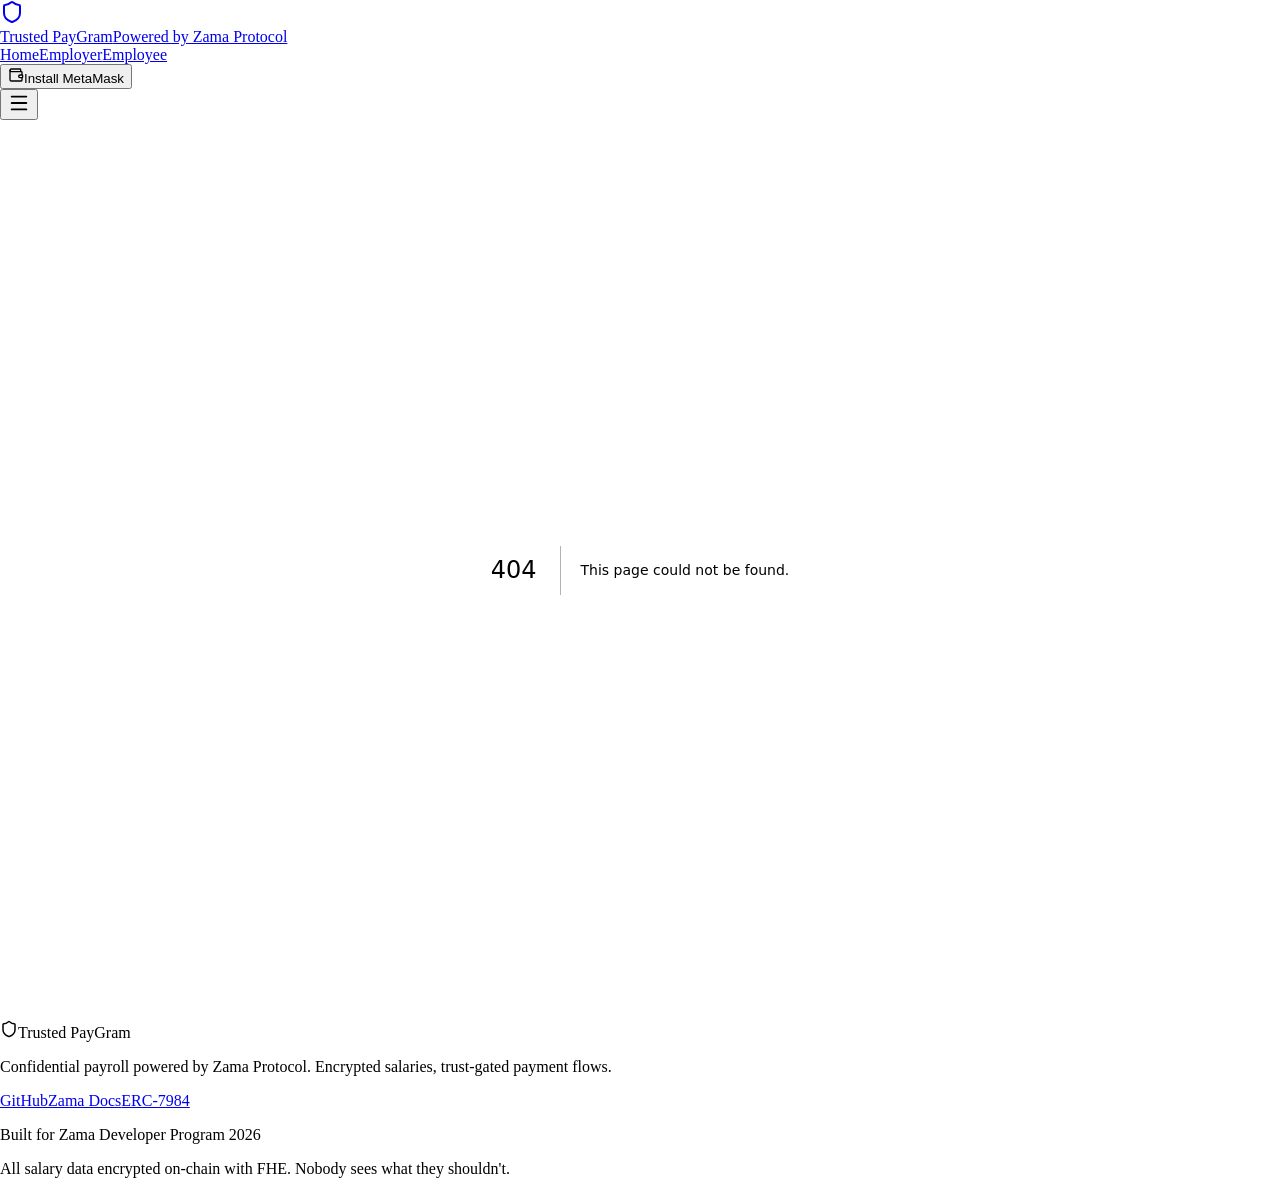
==== frontend/.next/server/app/_not-found.html @ 5e756fe1 "feat: plaintext trust tier display and contract upgrade" ====
<!DOCTYPE html><html lang="en" class="__variable_37ef13 __variable_154f82 __variable_6d24ac"><head><meta charSet="utf-8"/><meta name="viewport" content="width=device-width, initial-scale=1"/><link rel="stylesheet" href="/_next/static/css/9f494b7a1682a3f2.css" data-precedence="next"/><link rel="preload" as="script" fetchPriority="low" href="/_next/static/chunks/webpack-3024bd38b01b03bd.js"/><script src="/_next/static/chunks/fd9d1056-b9b281d6c2728617.js" async=""></script><script src="/_next/static/chunks/117-48a2f1a945f634b1.js" async=""></script><script src="/_next/static/chunks/main-app-bf0496cb8c775556.js" async=""></script><script src="/_next/static/chunks/598-3f960936d96f4559.js" async=""></script><script src="/_next/static/chunks/543-262f74180fcce4cf.js" async=""></script><script src="/_next/static/chunks/684-938313903425e395.js" async=""></script><script src="/_next/static/chunks/app/layout-7a5e8a3c4c52c84d.js" async=""></script><meta name="robots" content="noindex"/><title>404: This page could not be found.</title><meta name="theme-color" content="#0a0a0f"/><title>Trusted PayGram — Confidential Trust-Gated Payroll</title><meta name="description" content="Pay your team with encrypted stablecoins. Trust scores gate every payment flow. Built on Zama Protocol with ERC-7984."/><meta property="og:title" content="Trusted PayGram — Confidential Trust-Gated Payroll"/><meta property="og:description" content="Pay your team with encrypted stablecoins. Trust scores gate every payment flow. Built on Zama Protocol with ERC-7984."/><meta property="og:url" content="https://trusted-paygram.vercel.app"/><meta property="og:site_name" content="Trusted PayGram"/><meta property="og:image" content="http://localhost:3000/og-image.png"/><meta property="og:image:width" content="1200"/><meta property="og:image:height" content="630"/><meta property="og:image:alt" content="Trusted PayGram — Confidential Trust-Gated Payroll on Zama FHEVM"/><meta property="og:type" content="website"/><meta name="twitter:card" content="summary_large_image"/><meta name="twitter:title" content="Trusted PayGram — Confidential Trust-Gated Payroll"/><meta name="twitter:description" content="Pay your team with encrypted stablecoins. Trust scores gate every payment flow. Built on Zama Protocol with ERC-7984."/><meta name="twitter:image" content="http://localhost:3000/og-image.png"/><link rel="icon" href="/favicon.svg" type="image/svg+xml"/><link rel="icon" href="/favicon.ico" sizes="32x32"/><link rel="apple-touch-icon" href="/apple-touch-icon.png"/><script src="/_next/static/chunks/polyfills-42372ed130431b0a.js" noModule=""></script></head><body class="__className_37ef13"><div class="flex flex-col min-h-screen"><nav class="glass-nav sticky top-0 z-50"><div class="max-w-7xl mx-auto px-4 sm:px-6 lg:px-8"><div class="flex items-center justify-between h-16"><a class="flex items-center gap-2.5 shrink-0 group" href="/"><div class="relative"><svg xmlns="http://www.w3.org/2000/svg" width="24" height="24" viewBox="0 0 24 24" fill="none" stroke="currentColor" stroke-width="2" stroke-linecap="round" stroke-linejoin="round" class="lucide lucide-shield text-primary transition-colors group-hover:text-primary-hover" aria-hidden="true"><path d="M20 13c0 5-3.5 7.5-7.66 8.95a1 1 0 0 1-.67-.01C7.5 20.5 4 18 4 13V6a1 1 0 0 1 1-1c2 0 4.5-1.2 6.24-2.72a1.17 1.17 0 0 1 1.52 0C14.51 3.81 17 5 19 5a1 1 0 0 1 1 1z"></path></svg><div class="absolute inset-0 bg-primary/20 blur-lg rounded-full opacity-0 group-hover:opacity-100 transition-opacity"></div></div><div class="flex flex-col"><span class="text-base font-heading font-bold text-text leading-tight">Trusted PayGram</span><span class="text-[9px] text-text-muted leading-tight tracking-wider uppercase">Powered by Zama Protocol</span></div></a><div class="hidden md:flex items-center gap-1"><a class="relative px-4 py-2 text-sm font-medium rounded-lg transition-all duration-200 text-text-muted hover:text-text-secondary" href="/">Home</a><a class="relative px-4 py-2 text-sm font-medium rounded-lg transition-all duration-200 text-text-muted hover:text-text-secondary" href="/employer">Employer</a><a class="relative px-4 py-2 text-sm font-medium rounded-lg transition-all duration-200 text-text-muted hover:text-text-secondary" href="/employee">Employee</a></div><div class="flex items-center gap-3"><div class="hidden md:block"><button type="button" class="inline-flex items-center gap-2 px-4 py-2 rounded-xl text-sm font-semibold bg-primary text-black hover:bg-primary-hover active:scale-[0.98] transition-all duration-200 shadow-lg shadow-primary/20"><svg xmlns="http://www.w3.org/2000/svg" width="16" height="16" viewBox="0 0 24 24" fill="none" stroke="currentColor" stroke-width="2" stroke-linecap="round" stroke-linejoin="round" class="lucide lucide-wallet" aria-hidden="true"><path d="M19 7V4a1 1 0 0 0-1-1H5a2 2 0 0 0 0 4h15a1 1 0 0 1 1 1v4h-3a2 2 0 0 0 0 4h3a1 1 0 0 0 1-1v-2a1 1 0 0 0-1-1"></path><path d="M3 5v14a2 2 0 0 0 2 2h15a1 1 0 0 0 1-1v-4"></path></svg>Install MetaMask</button></div><button type="button" class="md:hidden p-2 rounded-lg text-text-muted hover:text-text hover:bg-white/5 transition-colors" aria-label="Toggle menu"><svg xmlns="http://www.w3.org/2000/svg" width="22" height="22" viewBox="0 0 24 24" fill="none" stroke="currentColor" stroke-width="2" stroke-linecap="round" stroke-linejoin="round" class="lucide lucide-menu" aria-hidden="true"><path d="M4 5h16"></path><path d="M4 12h16"></path><path d="M4 19h16"></path></svg></button></div></div></div></nav><main class="flex-1"><div style="font-family:system-ui,&quot;Segoe UI&quot;,Roboto,Helvetica,Arial,sans-serif,&quot;Apple Color Emoji&quot;,&quot;Segoe UI Emoji&quot;;height:100vh;text-align:center;display:flex;flex-direction:column;align-items:center;justify-content:center"><div><style>body{color:#000;background:#fff;margin:0}.next-error-h1{border-right:1px solid rgba(0,0,0,.3)}@media (prefers-color-scheme:dark){body{color:#fff;background:#000}.next-error-h1{border-right:1px solid rgba(255,255,255,.3)}}</style><h1 class="next-error-h1" style="display:inline-block;margin:0 20px 0 0;padding:0 23px 0 0;font-size:24px;font-weight:500;vertical-align:top;line-height:49px">404</h1><div style="display:inline-block"><h2 style="font-size:14px;font-weight:400;line-height:49px;margin:0">This page could not be found.</h2></div></div></div></main><footer class="relative dot-pattern"><div class="h-px bg-gradient-to-r from-transparent via-primary/30 to-transparent"></div><div class="max-w-7xl mx-auto px-4 sm:px-6 lg:px-8 py-10"><div class="grid grid-cols-1 md:grid-cols-3 gap-8 items-start"><div class="space-y-2"><div class="flex items-center gap-2"><svg xmlns="http://www.w3.org/2000/svg" width="18" height="18" viewBox="0 0 24 24" fill="none" stroke="currentColor" stroke-width="2" stroke-linecap="round" stroke-linejoin="round" class="lucide lucide-shield text-primary" aria-hidden="true"><path d="M20 13c0 5-3.5 7.5-7.66 8.95a1 1 0 0 1-.67-.01C7.5 20.5 4 18 4 13V6a1 1 0 0 1 1-1c2 0 4.5-1.2 6.24-2.72a1.17 1.17 0 0 1 1.52 0C14.51 3.81 17 5 19 5a1 1 0 0 1 1 1z"></path></svg><span class="font-heading font-bold text-text">Trusted PayGram</span></div><p class="text-xs text-text-muted leading-relaxed max-w-xs">Confidential payroll powered by Zama Protocol. Encrypted salaries, trust-gated payment flows.</p></div><div class="flex items-center justify-start md:justify-center gap-6"><a href="https://github.com" target="_blank" rel="noopener noreferrer" class="text-sm text-text-muted hover:text-text transition-colors">GitHub</a><a href="https://docs.zama.ai/fhevm" target="_blank" rel="noopener noreferrer" class="text-sm text-text-muted hover:text-text transition-colors">Zama Docs</a><a href="https://eips.ethereum.org/EIPS/eip-7984" target="_blank" rel="noopener noreferrer" class="text-sm text-text-muted hover:text-text transition-colors">ERC-7984</a></div><div class="text-left md:text-right"><p class="text-xs text-text-muted">Built for Zama Developer Program 2026</p></div></div><div class="mt-8 pt-6 border-t border-white/[0.04]"><p class="text-center text-[11px] text-text-muted">All salary data encrypted on-chain with FHE. Nobody sees what they shouldn&#x27;t.</p></div></div></footer></div><script src="/_next/static/chunks/webpack-3024bd38b01b03bd.js" async=""></script><script>(self.__next_f=self.__next_f||[]).push([0]);self.__next_f.push([2,null])</script><script>self.__next_f.push([1,"1:HL[\"/_next/static/css/9f494b7a1682a3f2.css\",\"style\"]\n"])</script><script>self.__next_f.push([1,"2:I[2846,[],\"\"]\n4:I[4707,[],\"\"]\n5:I[6423,[],\"\"]\n6:I[3478,[\"598\",\"static/chunks/598-3f960936d96f4559.js\",\"543\",\"static/chunks/543-262f74180fcce4cf.js\",\"684\",\"static/chunks/684-938313903425e395.js\",\"185\",\"static/chunks/app/layout-7a5e8a3c4c52c84d.js\"],\"Web3Provider\"]\n7:I[4308,[\"598\",\"static/chunks/598-3f960936d96f4559.js\",\"543\",\"static/chunks/543-262f74180fcce4cf.js\",\"684\",\"static/chunks/684-938313903425e395.js\",\"185\",\"static/chunks/app/layout-7a5e8a3c4c52c84d.js\"],\"default\"]\nd:I[1060,[],\"\"]\n8:{\"fontFamily\":\"system-ui,\\\"Segoe UI\\\",Roboto,Helvetica,Arial,sans-serif,\\\"Apple Color Emoji\\\",\\\"Segoe UI Emoji\\\"\",\"height\":\"100vh\",\"textAlign\":\"center\",\"display\":\"flex\",\"flexDirection\":\"column\",\"alignItems\":\"center\",\"justifyContent\":\"center\"}\n9:{\"display\":\"inline-block\",\"margin\":\"0 20px 0 0\",\"padding\":\"0 23px 0 0\",\"fontSize\":24,\"fontWeight\":500,\"verticalAlign\":\"top\",\"lineHeight\":\"49px\"}\na:{\"display\":\"inline-block\"}\nb:{\"fontSize\":14,\"fontWeight\":400,\"lineHeight\":\"49px\",\"margin\":0}\ne:[]\n"])</script><script>self.__next_f.push([1,"0:[\"$\",\"$L2\",null,{\"buildId\":\"_Fw-3cd2JGjOew0PUAkHX\",\"assetPrefix\":\"\",\"urlParts\":[\"\",\"_not-found\"],\"initialTree\":[\"\",{\"children\":[\"/_not-found\",{\"children\":[\"__PAGE__\",{}]}]},\"$undefined\",\"$undefined\",true],\"initialSeedData\":[\"\",{\"children\":[\"/_not-found\",{\"children\":[\"__PAGE__\",{},[[\"$L3\",[[\"$\",\"title\",null,{\"children\":\"404: This page could not be found.\"}],[\"$\",\"div\",null,{\"style\":{\"fontFamily\":\"system-ui,\\\"Segoe UI\\\",Roboto,Helvetica,Arial,sans-serif,\\\"Apple Color Emoji\\\",\\\"Segoe UI Emoji\\\"\",\"height\":\"100vh\",\"textAlign\":\"center\",\"display\":\"flex\",\"flexDirection\":\"column\",\"alignItems\":\"center\",\"justifyContent\":\"center\"},\"children\":[\"$\",\"div\",null,{\"children\":[[\"$\",\"style\",null,{\"dangerouslySetInnerHTML\":{\"__html\":\"body{color:#000;background:#fff;margin:0}.next-error-h1{border-right:1px solid rgba(0,0,0,.3)}@media (prefers-color-scheme:dark){body{color:#fff;background:#000}.next-error-h1{border-right:1px solid rgba(255,255,255,.3)}}\"}}],[\"$\",\"h1\",null,{\"className\":\"next-error-h1\",\"style\":{\"display\":\"inline-block\",\"margin\":\"0 20px 0 0\",\"padding\":\"0 23px 0 0\",\"fontSize\":24,\"fontWeight\":500,\"verticalAlign\":\"top\",\"lineHeight\":\"49px\"},\"children\":\"404\"}],[\"$\",\"div\",null,{\"style\":{\"display\":\"inline-block\"},\"children\":[\"$\",\"h2\",null,{\"style\":{\"fontSize\":14,\"fontWeight\":400,\"lineHeight\":\"49px\",\"margin\":0},\"children\":\"This page could not be found.\"}]}]]}]}]],null],null],null]},[null,[\"$\",\"$L4\",null,{\"parallelRouterKey\":\"children\",\"segmentPath\":[\"children\",\"/_not-found\",\"children\"],\"error\":\"$undefined\",\"errorStyles\":\"$undefined\",\"errorScripts\":\"$undefined\",\"template\":[\"$\",\"$L5\",null,{}],\"templateStyles\":\"$undefined\",\"templateScripts\":\"$undefined\",\"notFound\":\"$undefined\",\"notFoundStyles\":\"$undefined\"}]],null]},[[[[\"$\",\"link\",\"0\",{\"rel\":\"stylesheet\",\"href\":\"/_next/static/css/9f494b7a1682a3f2.css\",\"precedence\":\"next\",\"crossOrigin\":\"$undefined\"}]],[\"$\",\"html\",null,{\"lang\":\"en\",\"className\":\"__variable_37ef13 __variable_154f82 __variable_6d24ac\",\"children\":[\"$\",\"body\",null,{\"className\":\"__className_37ef13\",\"children\":[\"$\",\"$L6\",null,{\"children\":[\"$\",\"div\",null,{\"className\":\"flex flex-col min-h-screen\",\"children\":[[\"$\",\"$L7\",null,{}],[\"$\",\"main\",null,{\"className\":\"flex-1\",\"children\":[\"$\",\"$L4\",null,{\"parallelRouterKey\":\"children\",\"segmentPath\":[\"children\"],\"error\":\"$undefined\",\"errorStyles\":\"$undefined\",\"errorScripts\":\"$undefined\",\"template\":[\"$\",\"$L5\",null,{}],\"templateStyles\":\"$undefined\",\"templateScripts\":\"$undefined\",\"notFound\":[[\"$\",\"title\",null,{\"children\":\"404: This page could not be found.\"}],[\"$\",\"div\",null,{\"style\":\"$8\",\"children\":[\"$\",\"div\",null,{\"children\":[[\"$\",\"style\",null,{\"dangerouslySetInnerHTML\":{\"__html\":\"body{color:#000;background:#fff;margin:0}.next-error-h1{border-right:1px solid rgba(0,0,0,.3)}@media (prefers-color-scheme:dark){body{color:#fff;background:#000}.next-error-h1{border-right:1px solid rgba(255,255,255,.3)}}\"}}],[\"$\",\"h1\",null,{\"className\":\"next-error-h1\",\"style\":\"$9\",\"children\":\"404\"}],[\"$\",\"div\",null,{\"style\":\"$a\",\"children\":[\"$\",\"h2\",null,{\"style\":\"$b\",\"children\":\"This page could not be found.\"}]}]]}]}]],\"notFoundStyles\":[]}]}],[\"$\",\"footer\",null,{\"className\":\"relative dot-pattern\",\"children\":[[\"$\",\"div\",null,{\"className\":\"h-px bg-gradient-to-r from-transparent via-primary/30 to-transparent\"}],[\"$\",\"div\",null,{\"className\":\"max-w-7xl mx-auto px-4 sm:px-6 lg:px-8 py-10\",\"children\":[[\"$\",\"div\",null,{\"className\":\"grid grid-cols-1 md:grid-cols-3 gap-8 items-start\",\"children\":[[\"$\",\"div\",null,{\"className\":\"space-y-2\",\"children\":[[\"$\",\"div\",null,{\"className\":\"flex items-center gap-2\",\"children\":[[\"$\",\"svg\",null,{\"xmlns\":\"http://www.w3.org/2000/svg\",\"width\":18,\"height\":18,\"viewBox\":\"0 0 24 24\",\"fill\":\"none\",\"stroke\":\"currentColor\",\"strokeWidth\":2,\"strokeLinecap\":\"round\",\"strokeLinejoin\":\"round\",\"className\":\"lucide lucide-shield text-primary\",\"aria-hidden\":\"true\",\"children\":[[\"$\",\"path\",\"oel41y\",{\"d\":\"M20 13c0 5-3.5 7.5-7.66 8.95a1 1 0 0 1-.67-.01C7.5 20.5 4 18 4 13V6a1 1 0 0 1 1-1c2 0 4.5-1.2 6.24-2.72a1.17 1.17 0 0 1 1.52 0C14.51 3.81 17 5 19 5a1 1 0 0 1 1 1z\"}],\"$undefined\"]}],[\"$\",\"span\",null,{\"className\":\"font-heading font-bold text-text\",\"children\":\"Trusted PayGram\"}]]}],[\"$\",\"p\",null,{\"className\":\"text-xs text-text-muted leading-relaxed max-w-xs\",\"children\":\"Confidential payroll powered by Zama Protocol. Encrypted salaries, trust-gated payment flows.\"}]]}],[\"$\",\"div\",null,{\"className\":\"flex items-center justify-start md:justify-center gap-6\",\"children\":[[\"$\",\"a\",null,{\"href\":\"https://github.com\",\"target\":\"_blank\",\"rel\":\"noopener noreferrer\",\"className\":\"text-sm text-text-muted hover:text-text transition-colors\",\"children\":\"GitHub\"}],[\"$\",\"a\",null,{\"href\":\"https://docs.zama.ai/fhevm\",\"target\":\"_blank\",\"rel\":\"noopener noreferrer\",\"className\":\"text-sm text-text-muted hover:text-text transition-colors\",\"children\":\"Zama Docs\"}],[\"$\",\"a\",null,{\"href\":\"https://eips.ethereum.org/EIPS/eip-7984\",\"target\":\"_blank\",\"rel\":\"noopener noreferrer\",\"className\":\"text-sm text-text-muted hover:text-text transition-colors\",\"children\":\"ERC-7984\"}]]}],[\"$\",\"div\",null,{\"className\":\"text-left md:text-right\",\"children\":[\"$\",\"p\",null,{\"className\":\"text-xs text-text-muted\",\"children\":\"Built for Zama Developer Program 2026\"}]}]]}],[\"$\",\"div\",null,{\"className\":\"mt-8 pt-6 border-t border-white/[0.04]\",\"children\":[\"$\",\"p\",null,{\"className\":\"text-center text-[11px] text-text-muted\",\"children\":\"All salary data encrypted on-chain with FHE. Nobody sees what they shouldn't.\"}]}]]}]]}]]}]}]}]}]],null],null],\"couldBeIntercepted\":false,\"initialHead\":[[\"$\",\"meta\",null,{\"name\":\"robots\",\"content\":\"noindex\"}],\"$Lc\"],\"globalErrorComponent\":\"$d\",\"missingSlots\":\"$We\"}]\n"])</script><script>self.__next_f.push([1,"c:[[\"$\",\"meta\",\"0\",{\"name\":\"viewport\",\"content\":\"width=device-width, initial-scale=1\"}],[\"$\",\"meta\",\"1\",{\"name\":\"theme-color\",\"content\":\"#0a0a0f\"}],[\"$\",\"meta\",\"2\",{\"charSet\":\"utf-8\"}],[\"$\",\"title\",\"3\",{\"children\":\"Trusted PayGram — Confidential Trust-Gated Payroll\"}],[\"$\",\"meta\",\"4\",{\"name\":\"description\",\"content\":\"Pay your team with encrypted stablecoins. Trust scores gate every payment flow. Built on Zama Protocol with ERC-7984.\"}],[\"$\",\"meta\",\"5\",{\"property\":\"og:title\",\"content\":\"Trusted PayGram — Confidential Trust-Gated Payroll\"}],[\"$\",\"meta\",\"6\",{\"property\":\"og:description\",\"content\":\"Pay your team with encrypted stablecoins. Trust scores gate every payment flow. Built on Zama Protocol with ERC-7984.\"}],[\"$\",\"meta\",\"7\",{\"property\":\"og:url\",\"content\":\"https://trusted-paygram.vercel.app\"}],[\"$\",\"meta\",\"8\",{\"property\":\"og:site_name\",\"content\":\"Trusted PayGram\"}],[\"$\",\"meta\",\"9\",{\"property\":\"og:image\",\"content\":\"http://localhost:3000/og-image.png\"}],[\"$\",\"meta\",\"10\",{\"property\":\"og:image:width\",\"content\":\"1200\"}],[\"$\",\"meta\",\"11\",{\"property\":\"og:image:height\",\"content\":\"630\"}],[\"$\",\"meta\",\"12\",{\"property\":\"og:image:alt\",\"content\":\"Trusted PayGram — Confidential Trust-Gated Payroll on Zama FHEVM\"}],[\"$\",\"meta\",\"13\",{\"property\":\"og:type\",\"content\":\"website\"}],[\"$\",\"meta\",\"14\",{\"name\":\"twitter:card\",\"content\":\"summary_large_image\"}],[\"$\",\"meta\",\"15\",{\"name\":\"twitter:title\",\"content\":\"Trusted PayGram — Confidential Trust-Gated Payroll\"}],[\"$\",\"meta\",\"16\",{\"name\":\"twitter:description\",\"content\":\"Pay your team with encrypted stablecoins. Trust scores gate every payment flow. Built on Zama Protocol with ERC-7984.\"}],[\"$\",\"meta\",\"17\",{\"name\":\"twitter:image\",\"content\":\"http://localhost:3000/og-image.png\"}],[\"$\",\"link\",\"18\",{\"rel\":\"icon\",\"href\":\"/favicon.svg\",\"type\":\"image/svg+xml\"}],[\"$\",\"link\",\"19\",{\"rel\":\"icon\",\"href\":\"/favicon.ico\",\"sizes\":\"32x32\"}],[\"$\",\"link\",\"20\",{\"rel\":\"apple-touch-icon\",\"href\":\"/apple-touch-icon.png\"}]]\n3:null\n"])</script></body></html>
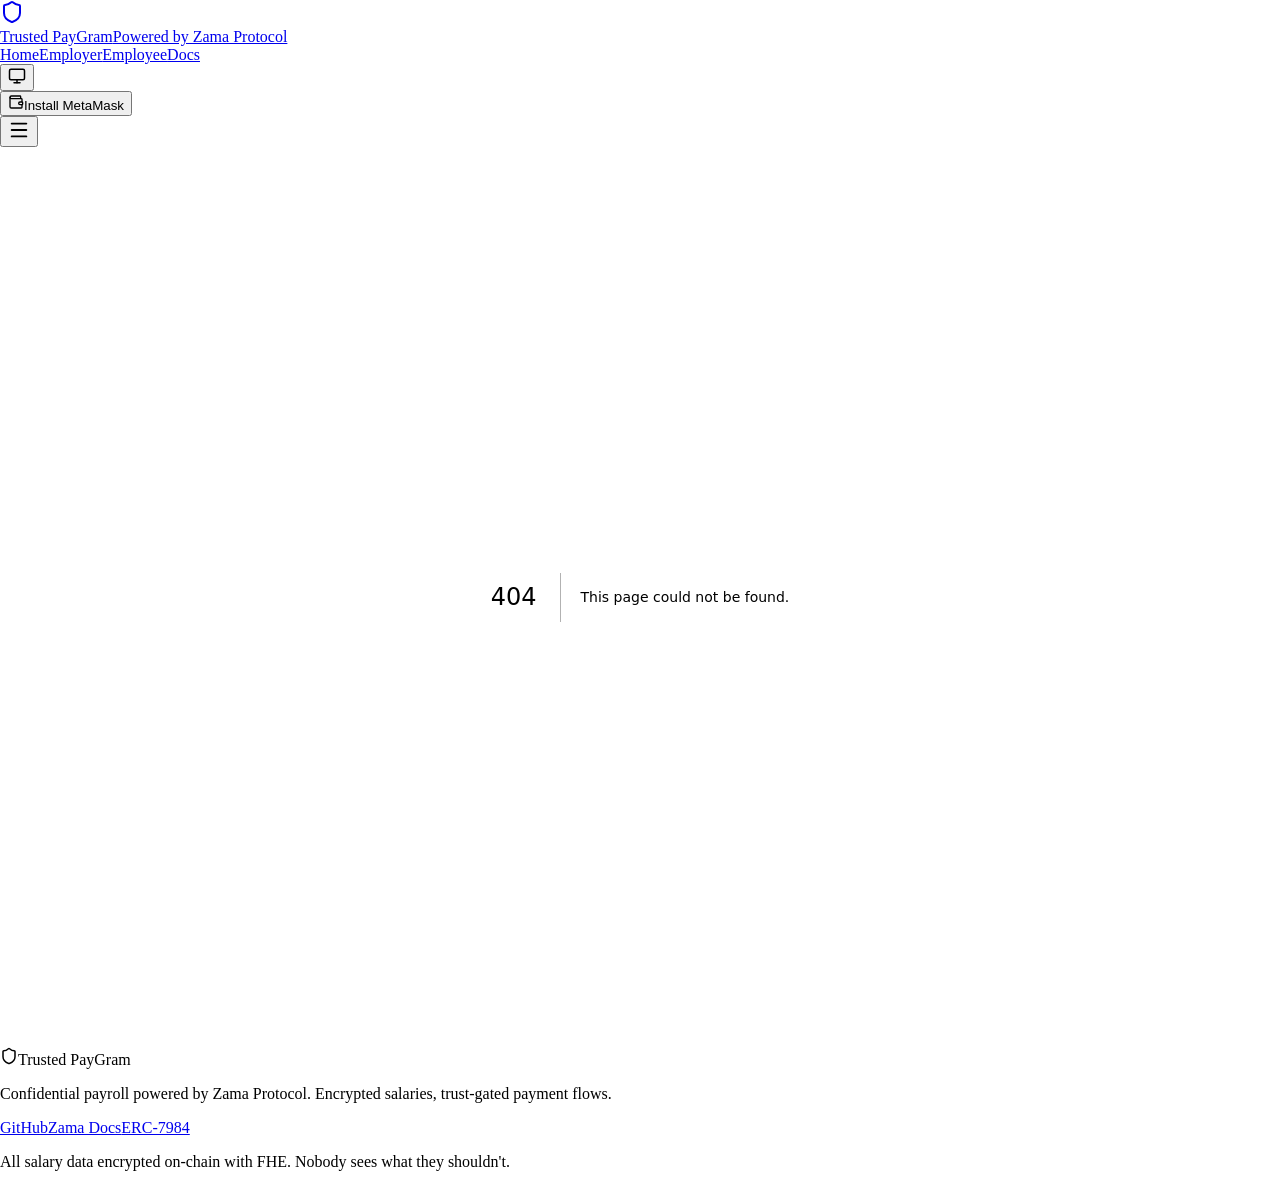
==== commit 94d2d1e5: "multi-employer support" ====
--- a/frontend/.next/server/app/_not-found.html
+++ b/frontend/.next/server/app/_not-found.html
@@ -1 +1 @@
-<!DOCTYPE html><html lang="en" class="__variable_37ef13 __variable_154f82 __variable_6d24ac"><head><meta charSet="utf-8"/><meta name="viewport" content="width=device-width, initial-scale=1"/><link rel="stylesheet" href="/_next/static/css/9f494b7a1682a3f2.css" data-precedence="next"/><link rel="preload" as="script" fetchPriority="low" href="/_next/static/chunks/webpack-3024bd38b01b03bd.js"/><script src="/_next/static/chunks/fd9d1056-b9b281d6c2728617.js" async=""></script><script src="/_next/static/chunks/117-48a2f1a945f634b1.js" async=""></script><script src="/_next/static/chunks/main-app-bf0496cb8c775556.js" async=""></script><script src="/_next/static/chunks/598-3f960936d96f4559.js" async=""></script><script src="/_next/static/chunks/543-262f74180fcce4cf.js" async=""></script><script src="/_next/static/chunks/684-938313903425e395.js" async=""></script><script src="/_next/static/chunks/app/layout-7a5e8a3c4c52c84d.js" async=""></script><meta name="robots" content="noindex"/><title>404: This page could not be found.</title><meta name="theme-color" content="#0a0a0f"/><title>Trusted PayGram — Confidential Trust-Gated Payroll</title><meta name="description" content="Pay your team with encrypted stablecoins. Trust scores gate every payment flow. Built on Zama Protocol with ERC-7984."/><meta property="og:title" content="Trusted PayGram — Confidential Trust-Gated Payroll"/><meta property="og:description" content="Pay your team with encrypted stablecoins. Trust scores gate every payment flow. Built on Zama Protocol with ERC-7984."/><meta property="og:url" content="https://trusted-paygram.vercel.app"/><meta property="og:site_name" content="Trusted PayGram"/><meta property="og:image" content="http://localhost:3000/og-image.png"/><meta property="og:image:width" content="1200"/><meta property="og:image:height" content="630"/><meta property="og:image:alt" content="Trusted PayGram — Confidential Trust-Gated Payroll on Zama FHEVM"/><meta property="og:type" content="website"/><meta name="twitter:card" content="summary_large_image"/><meta name="twitter:title" content="Trusted PayGram — Confidential Trust-Gated Payroll"/><meta name="twitter:description" content="Pay your team with encrypted stablecoins. Trust scores gate every payment flow. Built on Zama Protocol with ERC-7984."/><meta name="twitter:image" content="http://localhost:3000/og-image.png"/><link rel="icon" href="/favicon.svg" type="image/svg+xml"/><link rel="icon" href="/favicon.ico" sizes="32x32"/><link rel="apple-touch-icon" href="/apple-touch-icon.png"/><script src="/_next/static/chunks/polyfills-42372ed130431b0a.js" noModule=""></script></head><body class="__className_37ef13"><div class="flex flex-col min-h-screen"><nav class="glass-nav sticky top-0 z-50"><div class="max-w-7xl mx-auto px-4 sm:px-6 lg:px-8"><div class="flex items-center justify-between h-16"><a class="flex items-center gap-2.5 shrink-0 group" href="/"><div class="relative"><svg xmlns="http://www.w3.org/2000/svg" width="24" height="24" viewBox="0 0 24 24" fill="none" stroke="currentColor" stroke-width="2" stroke-linecap="round" stroke-linejoin="round" class="lucide lucide-shield text-primary transition-colors group-hover:text-primary-hover" aria-hidden="true"><path d="M20 13c0 5-3.5 7.5-7.66 8.95a1 1 0 0 1-.67-.01C7.5 20.5 4 18 4 13V6a1 1 0 0 1 1-1c2 0 4.5-1.2 6.24-2.72a1.17 1.17 0 0 1 1.52 0C14.51 3.81 17 5 19 5a1 1 0 0 1 1 1z"></path></svg><div class="absolute inset-0 bg-primary/20 blur-lg rounded-full opacity-0 group-hover:opacity-100 transition-opacity"></div></div><div class="flex flex-col"><span class="text-base font-heading font-bold text-text leading-tight">Trusted PayGram</span><span class="text-[9px] text-text-muted leading-tight tracking-wider uppercase">Powered by Zama Protocol</span></div></a><div class="hidden md:flex items-center gap-1"><a class="relative px-4 py-2 text-sm font-medium rounded-lg transition-all duration-200 text-text-muted hover:text-text-secondary" href="/">Home</a><a class="relative px-4 py-2 text-sm font-medium rounded-lg transition-all duration-200 text-text-muted hover:text-text-secondary" href="/employer">Employer</a><a class="relative px-4 py-2 text-sm font-medium rounded-lg transition-all duration-200 text-text-muted hover:text-text-secondary" href="/employee">Employee</a></div><div class="flex items-center gap-3"><div class="hidden md:block"><button type="button" class="inline-flex items-center gap-2 px-4 py-2 rounded-xl text-sm font-semibold bg-primary text-black hover:bg-primary-hover active:scale-[0.98] transition-all duration-200 shadow-lg shadow-primary/20"><svg xmlns="http://www.w3.org/2000/svg" width="16" height="16" viewBox="0 0 24 24" fill="none" stroke="currentColor" stroke-width="2" stroke-linecap="round" stroke-linejoin="round" class="lucide lucide-wallet" aria-hidden="true"><path d="M19 7V4a1 1 0 0 0-1-1H5a2 2 0 0 0 0 4h15a1 1 0 0 1 1 1v4h-3a2 2 0 0 0 0 4h3a1 1 0 0 0 1-1v-2a1 1 0 0 0-1-1"></path><path d="M3 5v14a2 2 0 0 0 2 2h15a1 1 0 0 0 1-1v-4"></path></svg>Install MetaMask</button></div><button type="button" class="md:hidden p-2 rounded-lg text-text-muted hover:text-text hover:bg-white/5 transition-colors" aria-label="Toggle menu"><svg xmlns="http://www.w3.org/2000/svg" width="22" height="22" viewBox="0 0 24 24" fill="none" stroke="currentColor" stroke-width="2" stroke-linecap="round" stroke-linejoin="round" class="lucide lucide-menu" aria-hidden="true"><path d="M4 5h16"></path><path d="M4 12h16"></path><path d="M4 19h16"></path></svg></button></div></div></div></nav><main class="flex-1"><div style="font-family:system-ui,&quot;Segoe UI&quot;,Roboto,Helvetica,Arial,sans-serif,&quot;Apple Color Emoji&quot;,&quot;Segoe UI Emoji&quot;;height:100vh;text-align:center;display:flex;flex-direction:column;align-items:center;justify-content:center"><div><style>body{color:#000;background:#fff;margin:0}.next-error-h1{border-right:1px solid rgba(0,0,0,.3)}@media (prefers-color-scheme:dark){body{color:#fff;background:#000}.next-error-h1{border-right:1px solid rgba(255,255,255,.3)}}</style><h1 class="next-error-h1" style="display:inline-block;margin:0 20px 0 0;padding:0 23px 0 0;font-size:24px;font-weight:500;vertical-align:top;line-height:49px">404</h1><div style="display:inline-block"><h2 style="font-size:14px;font-weight:400;line-height:49px;margin:0">This page could not be found.</h2></div></div></div></main><footer class="relative dot-pattern"><div class="h-px bg-gradient-to-r from-transparent via-primary/30 to-transparent"></div><div class="max-w-7xl mx-auto px-4 sm:px-6 lg:px-8 py-10"><div class="grid grid-cols-1 md:grid-cols-3 gap-8 items-start"><div class="space-y-2"><div class="flex items-center gap-2"><svg xmlns="http://www.w3.org/2000/svg" width="18" height="18" viewBox="0 0 24 24" fill="none" stroke="currentColor" stroke-width="2" stroke-linecap="round" stroke-linejoin="round" class="lucide lucide-shield text-primary" aria-hidden="true"><path d="M20 13c0 5-3.5 7.5-7.66 8.95a1 1 0 0 1-.67-.01C7.5 20.5 4 18 4 13V6a1 1 0 0 1 1-1c2 0 4.5-1.2 6.24-2.72a1.17 1.17 0 0 1 1.52 0C14.51 3.81 17 5 19 5a1 1 0 0 1 1 1z"></path></svg><span class="font-heading font-bold text-text">Trusted PayGram</span></div><p class="text-xs text-text-muted leading-relaxed max-w-xs">Confidential payroll powered by Zama Protocol. Encrypted salaries, trust-gated payment flows.</p></div><div class="flex items-center justify-start md:justify-center gap-6"><a href="https://github.com" target="_blank" rel="noopener noreferrer" class="text-sm text-text-muted hover:text-text transition-colors">GitHub</a><a href="https://docs.zama.ai/fhevm" target="_blank" rel="noopener noreferrer" class="text-sm text-text-muted hover:text-text transition-colors">Zama Docs</a><a href="https://eips.ethereum.org/EIPS/eip-7984" target="_blank" rel="noopener noreferrer" class="text-sm text-text-muted hover:text-text transition-colors">ERC-7984</a></div><div class="text-left md:text-right"><p class="text-xs text-text-muted">Built for Zama Developer Program 2026</p></div></div><div class="mt-8 pt-6 border-t border-white/[0.04]"><p class="text-center text-[11px] text-text-muted">All salary data encrypted on-chain with FHE. Nobody sees what they shouldn&#x27;t.</p></div></div></footer></div><script src="/_next/static/chunks/webpack-3024bd38b01b03bd.js" async=""></script><script>(self.__next_f=self.__next_f||[]).push([0]);self.__next_f.push([2,null])</script><script>self.__next_f.push([1,"1:HL[\"/_next/static/css/9f494b7a1682a3f2.css\",\"style\"]\n"])</script><script>self.__next_f.push([1,"2:I[2846,[],\"\"]\n4:I[4707,[],\"\"]\n5:I[6423,[],\"\"]\n6:I[3478,[\"598\",\"static/chunks/598-3f960936d96f4559.js\",\"543\",\"static/chunks/543-262f74180fcce4cf.js\",\"684\",\"static/chunks/684-938313903425e395.js\",\"185\",\"static/chunks/app/layout-7a5e8a3c4c52c84d.js\"],\"Web3Provider\"]\n7:I[4308,[\"598\",\"static/chunks/598-3f960936d96f4559.js\",\"543\",\"static/chunks/543-262f74180fcce4cf.js\",\"684\",\"static/chunks/684-938313903425e395.js\",\"185\",\"static/chunks/app/layout-7a5e8a3c4c52c84d.js\"],\"default\"]\nd:I[1060,[],\"\"]\n8:{\"fontFamily\":\"system-ui,\\\"Segoe UI\\\",Roboto,Helvetica,Arial,sans-serif,\\\"Apple Color Emoji\\\",\\\"Segoe UI Emoji\\\"\",\"height\":\"100vh\",\"textAlign\":\"center\",\"display\":\"flex\",\"flexDirection\":\"column\",\"alignItems\":\"center\",\"justifyContent\":\"center\"}\n9:{\"display\":\"inline-block\",\"margin\":\"0 20px 0 0\",\"padding\":\"0 23px 0 0\",\"fontSize\":24,\"fontWeight\":500,\"verticalAlign\":\"top\",\"lineHeight\":\"49px\"}\na:{\"display\":\"inline-block\"}\nb:{\"fontSize\":14,\"fontWeight\":400,\"lineHeight\":\"49px\",\"margin\":0}\ne:[]\n"])</script><script>self.__next_f.push([1,"0:[\"$\",\"$L2\",null,{\"buildId\":\"_Fw-3cd2JGjOew0PUAkHX\",\"assetPrefix\":\"\",\"urlParts\":[\"\",\"_not-found\"],\"initialTree\":[\"\",{\"children\":[\"/_not-found\",{\"children\":[\"__PAGE__\",{}]}]},\"$undefined\",\"$undefined\",true],\"initialSeedData\":[\"\",{\"children\":[\"/_not-found\",{\"children\":[\"__PAGE__\",{},[[\"$L3\",[[\"$\",\"title\",null,{\"children\":\"404: This page could not be found.\"}],[\"$\",\"div\",null,{\"style\":{\"fontFamily\":\"system-ui,\\\"Segoe UI\\\",Roboto,Helvetica,Arial,sans-serif,\\\"Apple Color Emoji\\\",\\\"Segoe UI Emoji\\\"\",\"height\":\"100vh\",\"textAlign\":\"center\",\"display\":\"flex\",\"flexDirection\":\"column\",\"alignItems\":\"center\",\"justifyContent\":\"center\"},\"children\":[\"$\",\"div\",null,{\"children\":[[\"$\",\"style\",null,{\"dangerouslySetInnerHTML\":{\"__html\":\"body{color:#000;background:#fff;margin:0}.next-error-h1{border-right:1px solid rgba(0,0,0,.3)}@media (prefers-color-scheme:dark){body{color:#fff;background:#000}.next-error-h1{border-right:1px solid rgba(255,255,255,.3)}}\"}}],[\"$\",\"h1\",null,{\"className\":\"next-error-h1\",\"style\":{\"display\":\"inline-block\",\"margin\":\"0 20px 0 0\",\"padding\":\"0 23px 0 0\",\"fontSize\":24,\"fontWeight\":500,\"verticalAlign\":\"top\",\"lineHeight\":\"49px\"},\"children\":\"404\"}],[\"$\",\"div\",null,{\"style\":{\"display\":\"inline-block\"},\"children\":[\"$\",\"h2\",null,{\"style\":{\"fontSize\":14,\"fontWeight\":400,\"lineHeight\":\"49px\",\"margin\":0},\"children\":\"This page could not be found.\"}]}]]}]}]],null],null],null]},[null,[\"$\",\"$L4\",null,{\"parallelRouterKey\":\"children\",\"segmentPath\":[\"children\",\"/_not-found\",\"children\"],\"error\":\"$undefined\",\"errorStyles\":\"$undefined\",\"errorScripts\":\"$undefined\",\"template\":[\"$\",\"$L5\",null,{}],\"templateStyles\":\"$undefined\",\"templateScripts\":\"$undefined\",\"notFound\":\"$undefined\",\"notFoundStyles\":\"$undefined\"}]],null]},[[[[\"$\",\"link\",\"0\",{\"rel\":\"stylesheet\",\"href\":\"/_next/static/css/9f494b7a1682a3f2.css\",\"precedence\":\"next\",\"crossOrigin\":\"$undefined\"}]],[\"$\",\"html\",null,{\"lang\":\"en\",\"className\":\"__variable_37ef13 __variable_154f82 __variable_6d24ac\",\"children\":[\"$\",\"body\",null,{\"className\":\"__className_37ef13\",\"children\":[\"$\",\"$L6\",null,{\"children\":[\"$\",\"div\",null,{\"className\":\"flex flex-col min-h-screen\",\"children\":[[\"$\",\"$L7\",null,{}],[\"$\",\"main\",null,{\"className\":\"flex-1\",\"children\":[\"$\",\"$L4\",null,{\"parallelRouterKey\":\"children\",\"segmentPath\":[\"children\"],\"error\":\"$undefined\",\"errorStyles\":\"$undefined\",\"errorScripts\":\"$undefined\",\"template\":[\"$\",\"$L5\",null,{}],\"templateStyles\":\"$undefined\",\"templateScripts\":\"$undefined\",\"notFound\":[[\"$\",\"title\",null,{\"children\":\"404: This page could not be found.\"}],[\"$\",\"div\",null,{\"style\":\"$8\",\"children\":[\"$\",\"div\",null,{\"children\":[[\"$\",\"style\",null,{\"dangerouslySetInnerHTML\":{\"__html\":\"body{color:#000;background:#fff;margin:0}.next-error-h1{border-right:1px solid rgba(0,0,0,.3)}@media (prefers-color-scheme:dark){body{color:#fff;background:#000}.next-error-h1{border-right:1px solid rgba(255,255,255,.3)}}\"}}],[\"$\",\"h1\",null,{\"className\":\"next-error-h1\",\"style\":\"$9\",\"children\":\"404\"}],[\"$\",\"div\",null,{\"style\":\"$a\",\"children\":[\"$\",\"h2\",null,{\"style\":\"$b\",\"children\":\"This page could not be found.\"}]}]]}]}]],\"notFoundStyles\":[]}]}],[\"$\",\"footer\",null,{\"className\":\"relative dot-pattern\",\"children\":[[\"$\",\"div\",null,{\"className\":\"h-px bg-gradient-to-r from-transparent via-primary/30 to-transparent\"}],[\"$\",\"div\",null,{\"className\":\"max-w-7xl mx-auto px-4 sm:px-6 lg:px-8 py-10\",\"children\":[[\"$\",\"div\",null,{\"className\":\"grid grid-cols-1 md:grid-cols-3 gap-8 items-start\",\"children\":[[\"$\",\"div\",null,{\"className\":\"space-y-2\",\"children\":[[\"$\",\"div\",null,{\"className\":\"flex items-center gap-2\",\"children\":[[\"$\",\"svg\",null,{\"xmlns\":\"http://www.w3.org/2000/svg\",\"width\":18,\"height\":18,\"viewBox\":\"0 0 24 24\",\"fill\":\"none\",\"stroke\":\"currentColor\",\"strokeWidth\":2,\"strokeLinecap\":\"round\",\"strokeLinejoin\":\"round\",\"className\":\"lucide lucide-shield text-primary\",\"aria-hidden\":\"true\",\"children\":[[\"$\",\"path\",\"oel41y\",{\"d\":\"M20 13c0 5-3.5 7.5-7.66 8.95a1 1 0 0 1-.67-.01C7.5 20.5 4 18 4 13V6a1 1 0 0 1 1-1c2 0 4.5-1.2 6.24-2.72a1.17 1.17 0 0 1 1.52 0C14.51 3.81 17 5 19 5a1 1 0 0 1 1 1z\"}],\"$undefined\"]}],[\"$\",\"span\",null,{\"className\":\"font-heading font-bold text-text\",\"children\":\"Trusted PayGram\"}]]}],[\"$\",\"p\",null,{\"className\":\"text-xs text-text-muted leading-relaxed max-w-xs\",\"children\":\"Confidential payroll powered by Zama Protocol. Encrypted salaries, trust-gated payment flows.\"}]]}],[\"$\",\"div\",null,{\"className\":\"flex items-center justify-start md:justify-center gap-6\",\"children\":[[\"$\",\"a\",null,{\"href\":\"https://github.com\",\"target\":\"_blank\",\"rel\":\"noopener noreferrer\",\"className\":\"text-sm text-text-muted hover:text-text transition-colors\",\"children\":\"GitHub\"}],[\"$\",\"a\",null,{\"href\":\"https://docs.zama.ai/fhevm\",\"target\":\"_blank\",\"rel\":\"noopener noreferrer\",\"className\":\"text-sm text-text-muted hover:text-text transition-colors\",\"children\":\"Zama Docs\"}],[\"$\",\"a\",null,{\"href\":\"https://eips.ethereum.org/EIPS/eip-7984\",\"target\":\"_blank\",\"rel\":\"noopener noreferrer\",\"className\":\"text-sm text-text-muted hover:text-text transition-colors\",\"children\":\"ERC-7984\"}]]}],[\"$\",\"div\",null,{\"className\":\"text-left md:text-right\",\"children\":[\"$\",\"p\",null,{\"className\":\"text-xs text-text-muted\",\"children\":\"Built for Zama Developer Program 2026\"}]}]]}],[\"$\",\"div\",null,{\"className\":\"mt-8 pt-6 border-t border-white/[0.04]\",\"children\":[\"$\",\"p\",null,{\"className\":\"text-center text-[11px] text-text-muted\",\"children\":\"All salary data encrypted on-chain with FHE. Nobody sees what they shouldn't.\"}]}]]}]]}]]}]}]}]}]],null],null],\"couldBeIntercepted\":false,\"initialHead\":[[\"$\",\"meta\",null,{\"name\":\"robots\",\"content\":\"noindex\"}],\"$Lc\"],\"globalErrorComponent\":\"$d\",\"missingSlots\":\"$We\"}]\n"])</script><script>self.__next_f.push([1,"c:[[\"$\",\"meta\",\"0\",{\"name\":\"viewport\",\"content\":\"width=device-width, initial-scale=1\"}],[\"$\",\"meta\",\"1\",{\"name\":\"theme-color\",\"content\":\"#0a0a0f\"}],[\"$\",\"meta\",\"2\",{\"charSet\":\"utf-8\"}],[\"$\",\"title\",\"3\",{\"children\":\"Trusted PayGram — Confidential Trust-Gated Payroll\"}],[\"$\",\"meta\",\"4\",{\"name\":\"description\",\"content\":\"Pay your team with encrypted stablecoins. Trust scores gate every payment flow. Built on Zama Protocol with ERC-7984.\"}],[\"$\",\"meta\",\"5\",{\"property\":\"og:title\",\"content\":\"Trusted PayGram — Confidential Trust-Gated Payroll\"}],[\"$\",\"meta\",\"6\",{\"property\":\"og:description\",\"content\":\"Pay your team with encrypted stablecoins. Trust scores gate every payment flow. Built on Zama Protocol with ERC-7984.\"}],[\"$\",\"meta\",\"7\",{\"property\":\"og:url\",\"content\":\"https://trusted-paygram.vercel.app\"}],[\"$\",\"meta\",\"8\",{\"property\":\"og:site_name\",\"content\":\"Trusted PayGram\"}],[\"$\",\"meta\",\"9\",{\"property\":\"og:image\",\"content\":\"http://localhost:3000/og-image.png\"}],[\"$\",\"meta\",\"10\",{\"property\":\"og:image:width\",\"content\":\"1200\"}],[\"$\",\"meta\",\"11\",{\"property\":\"og:image:height\",\"content\":\"630\"}],[\"$\",\"meta\",\"12\",{\"property\":\"og:image:alt\",\"content\":\"Trusted PayGram — Confidential Trust-Gated Payroll on Zama FHEVM\"}],[\"$\",\"meta\",\"13\",{\"property\":\"og:type\",\"content\":\"website\"}],[\"$\",\"meta\",\"14\",{\"name\":\"twitter:card\",\"content\":\"summary_large_image\"}],[\"$\",\"meta\",\"15\",{\"name\":\"twitter:title\",\"content\":\"Trusted PayGram — Confidential Trust-Gated Payroll\"}],[\"$\",\"meta\",\"16\",{\"name\":\"twitter:description\",\"content\":\"Pay your team with encrypted stablecoins. Trust scores gate every payment flow. Built on Zama Protocol with ERC-7984.\"}],[\"$\",\"meta\",\"17\",{\"name\":\"twitter:image\",\"content\":\"http://localhost:3000/og-image.png\"}],[\"$\",\"link\",\"18\",{\"rel\":\"icon\",\"href\":\"/favicon.svg\",\"type\":\"image/svg+xml\"}],[\"$\",\"link\",\"19\",{\"rel\":\"icon\",\"href\":\"/favicon.ico\",\"sizes\":\"32x32\"}],[\"$\",\"link\",\"20\",{\"rel\":\"apple-touch-icon\",\"href\":\"/apple-touch-icon.png\"}]]\n3:null\n"])</script></body></html>+<!DOCTYPE html><html lang="en" class="__variable_923bf1 __variable_6d24ac"><head><meta charSet="utf-8"/><meta name="viewport" content="width=device-width, initial-scale=1"/><link rel="stylesheet" href="/_next/static/css/c19bb054f4fb2293.css" data-precedence="next"/><link rel="preload" as="script" fetchPriority="low" href="/_next/static/chunks/webpack-d7080059a84af820.js"/><script src="/_next/static/chunks/fd9d1056-b9b281d6c2728617.js" async=""></script><script src="/_next/static/chunks/117-48a2f1a945f634b1.js" async=""></script><script src="/_next/static/chunks/main-app-bf0496cb8c775556.js" async=""></script><script src="/_next/static/chunks/598-3f960936d96f4559.js" async=""></script><script src="/_next/static/chunks/543-262f74180fcce4cf.js" async=""></script><script src="/_next/static/chunks/684-46654d4e779cd19d.js" async=""></script><script src="/_next/static/chunks/app/layout-3247a0a3e8d6ed29.js" async=""></script><meta name="robots" content="noindex"/><title>404: This page could not be found.</title><meta name="theme-color" content="#FAFBFC"/><title>Trusted PayGram — Confidential Trust-Gated Payroll</title><meta name="description" content="Pay your team with encrypted stablecoins. Trust scores gate every payment flow. Built on Zama Protocol with ERC-7984."/><meta property="og:title" content="Trusted PayGram — Confidential Trust-Gated Payroll"/><meta property="og:description" content="Pay your team with encrypted stablecoins. Trust scores gate every payment flow. Built on Zama Protocol with ERC-7984."/><meta property="og:url" content="https://trusted-paygram.vercel.app"/><meta property="og:site_name" content="Trusted PayGram"/><meta property="og:image" content="http://localhost:3000/og-image.png"/><meta property="og:image:width" content="1200"/><meta property="og:image:height" content="630"/><meta property="og:image:alt" content="Trusted PayGram — Confidential Trust-Gated Payroll on Zama FHEVM"/><meta property="og:type" content="website"/><meta name="twitter:card" content="summary_large_image"/><meta name="twitter:title" content="Trusted PayGram — Confidential Trust-Gated Payroll"/><meta name="twitter:description" content="Pay your team with encrypted stablecoins. Trust scores gate every payment flow. Built on Zama Protocol with ERC-7984."/><meta name="twitter:image" content="http://localhost:3000/og-image.png"/><link rel="icon" href="/favicon.svg" type="image/svg+xml"/><link rel="icon" href="/favicon.ico" sizes="32x32"/><link rel="apple-touch-icon" href="/apple-touch-icon.png"/><script>(function(){try{var t=localStorage.getItem("theme");var d=t==="dark"||(t!=="light"&&window.matchMedia("(prefers-color-scheme:dark)").matches);if(d)document.documentElement.classList.add("dark")}catch(e){}})();</script><script src="/_next/static/chunks/polyfills-42372ed130431b0a.js" noModule=""></script></head><body class="__className_923bf1"><div class="flex flex-col min-h-screen"><nav class="nav-bar sticky top-0 z-50"><div class="max-w-7xl mx-auto px-4 sm:px-6 lg:px-8"><div class="flex items-center justify-between h-16"><a class="flex items-center gap-2.5 shrink-0 group" href="/"><svg xmlns="http://www.w3.org/2000/svg" width="24" height="24" viewBox="0 0 24 24" fill="none" stroke="currentColor" stroke-width="2" stroke-linecap="round" stroke-linejoin="round" class="lucide lucide-shield text-primary transition-colors group-hover:text-primary-hover" aria-hidden="true"><path d="M20 13c0 5-3.5 7.5-7.66 8.95a1 1 0 0 1-.67-.01C7.5 20.5 4 18 4 13V6a1 1 0 0 1 1-1c2 0 4.5-1.2 6.24-2.72a1.17 1.17 0 0 1 1.52 0C14.51 3.81 17 5 19 5a1 1 0 0 1 1 1z"></path></svg><div class="flex flex-col"><span class="text-base font-heading font-bold text-gray-900 dark:text-slate-100 leading-tight">Trusted PayGram</span><span class="text-[9px] text-gray-400 dark:text-slate-500 leading-tight tracking-wider uppercase">Powered by Zama Protocol</span></div></a><div class="hidden md:flex items-center gap-1"><a class="relative px-4 py-2 text-sm font-medium rounded-lg transition-all duration-200 text-gray-500 hover:text-gray-700 dark:text-slate-400 dark:hover:text-slate-200" href="/">Home</a><a class="relative px-4 py-2 text-sm font-medium rounded-lg transition-all duration-200 text-gray-500 hover:text-gray-700 dark:text-slate-400 dark:hover:text-slate-200" href="/employer">Employer</a><a class="relative px-4 py-2 text-sm font-medium rounded-lg transition-all duration-200 text-gray-500 hover:text-gray-700 dark:text-slate-400 dark:hover:text-slate-200" href="/employee">Employee</a><a class="relative px-4 py-2 text-sm font-medium rounded-lg transition-all duration-200 text-gray-500 hover:text-gray-700 dark:text-slate-400 dark:hover:text-slate-200" href="/docs">Docs</a></div><div class="flex items-center gap-3"><button type="button" class="p-2 rounded-lg transition-colors text-gray-400 hover:text-gray-700 hover:bg-gray-100 dark:text-slate-400 dark:hover:text-slate-200 dark:hover:bg-slate-700" title="Theme: system" aria-label="Switch theme (current: system)"><svg xmlns="http://www.w3.org/2000/svg" width="18" height="18" viewBox="0 0 24 24" fill="none" stroke="currentColor" stroke-width="2" stroke-linecap="round" stroke-linejoin="round" class="lucide lucide-monitor" aria-hidden="true"><rect width="20" height="14" x="2" y="3" rx="2"></rect><line x1="8" x2="16" y1="21" y2="21"></line><line x1="12" x2="12" y1="17" y2="21"></line></svg></button><div class="hidden md:block"><button type="button" class="inline-flex items-center gap-2 px-4 py-2 rounded-lg text-sm font-semibold bg-primary text-white hover:bg-primary-hover active:scale-[0.98] transition-all duration-200"><svg xmlns="http://www.w3.org/2000/svg" width="16" height="16" viewBox="0 0 24 24" fill="none" stroke="currentColor" stroke-width="2" stroke-linecap="round" stroke-linejoin="round" class="lucide lucide-wallet" aria-hidden="true"><path d="M19 7V4a1 1 0 0 0-1-1H5a2 2 0 0 0 0 4h15a1 1 0 0 1 1 1v4h-3a2 2 0 0 0 0 4h3a1 1 0 0 0 1-1v-2a1 1 0 0 0-1-1"></path><path d="M3 5v14a2 2 0 0 0 2 2h15a1 1 0 0 0 1-1v-4"></path></svg>Install MetaMask</button></div><button type="button" class="md:hidden p-2 rounded-lg text-gray-400 hover:text-gray-600 hover:bg-gray-100 dark:text-slate-400 dark:hover:text-slate-200 dark:hover:bg-slate-700 transition-colors" aria-label="Toggle menu"><svg xmlns="http://www.w3.org/2000/svg" width="22" height="22" viewBox="0 0 24 24" fill="none" stroke="currentColor" stroke-width="2" stroke-linecap="round" stroke-linejoin="round" class="lucide lucide-menu" aria-hidden="true"><path d="M4 5h16"></path><path d="M4 12h16"></path><path d="M4 19h16"></path></svg></button></div></div></div></nav><main class="flex-1"><div style="font-family:system-ui,&quot;Segoe UI&quot;,Roboto,Helvetica,Arial,sans-serif,&quot;Apple Color Emoji&quot;,&quot;Segoe UI Emoji&quot;;height:100vh;text-align:center;display:flex;flex-direction:column;align-items:center;justify-content:center"><div><style>body{color:#000;background:#fff;margin:0}.next-error-h1{border-right:1px solid rgba(0,0,0,.3)}@media (prefers-color-scheme:dark){body{color:#fff;background:#000}.next-error-h1{border-right:1px solid rgba(255,255,255,.3)}}</style><h1 class="next-error-h1" style="display:inline-block;margin:0 20px 0 0;padding:0 23px 0 0;font-size:24px;font-weight:500;vertical-align:top;line-height:49px">404</h1><div style="display:inline-block"><h2 style="font-size:14px;font-weight:400;line-height:49px;margin:0">This page could not be found.</h2></div></div></div></main><footer class="bg-gray-900"><div class="h-px bg-gray-800"></div><div class="max-w-7xl mx-auto px-4 sm:px-6 lg:px-8 py-10"><div class="flex flex-col md:flex-row items-start md:items-center justify-between gap-6"><div class="space-y-2"><div class="flex items-center gap-2"><svg xmlns="http://www.w3.org/2000/svg" width="18" height="18" viewBox="0 0 24 24" fill="none" stroke="currentColor" stroke-width="2" stroke-linecap="round" stroke-linejoin="round" class="lucide lucide-shield text-blue-400" aria-hidden="true"><path d="M20 13c0 5-3.5 7.5-7.66 8.95a1 1 0 0 1-.67-.01C7.5 20.5 4 18 4 13V6a1 1 0 0 1 1-1c2 0 4.5-1.2 6.24-2.72a1.17 1.17 0 0 1 1.52 0C14.51 3.81 17 5 19 5a1 1 0 0 1 1 1z"></path></svg><span class="font-heading font-bold text-white">Trusted PayGram</span></div><p class="text-xs text-gray-400 leading-relaxed max-w-xs">Confidential payroll powered by Zama Protocol. Encrypted salaries, trust-gated payment flows.</p></div><div class="flex items-center gap-6"><a href="https://github.com" target="_blank" rel="noopener noreferrer" class="text-sm text-gray-400 hover:text-white transition-colors">GitHub</a><a href="https://docs.zama.ai/fhevm" target="_blank" rel="noopener noreferrer" class="text-sm text-gray-400 hover:text-white transition-colors">Zama Docs</a><a href="https://eips.ethereum.org/EIPS/eip-7984" target="_blank" rel="noopener noreferrer" class="text-sm text-gray-400 hover:text-white transition-colors">ERC-7984</a></div></div><div class="mt-8 pt-6 border-t border-gray-800"><p class="text-center text-[11px] text-gray-500">All salary data encrypted on-chain with FHE. Nobody sees what they shouldn&#x27;t.</p></div></div></footer></div><script src="/_next/static/chunks/webpack-d7080059a84af820.js" async=""></script><script>(self.__next_f=self.__next_f||[]).push([0]);self.__next_f.push([2,null])</script><script>self.__next_f.push([1,"1:HL[\"/_next/static/css/c19bb054f4fb2293.css\",\"style\"]\n"])</script><script>self.__next_f.push([1,"2:I[2846,[],\"\"]\n4:I[4707,[],\"\"]\n5:I[6423,[],\"\"]\n6:I[5070,[\"598\",\"static/chunks/598-3f960936d96f4559.js\",\"543\",\"static/chunks/543-262f74180fcce4cf.js\",\"684\",\"static/chunks/684-46654d4e779cd19d.js\",\"185\",\"static/chunks/app/layout-3247a0a3e8d6ed29.js\"],\"ThemeProvider\"]\n7:I[3478,[\"598\",\"static/chunks/598-3f960936d96f4559.js\",\"543\",\"static/chunks/543-262f74180fcce4cf.js\",\"684\",\"static/chunks/684-46654d4e779cd19d.js\",\"185\",\"static/chunks/app/layout-3247a0a3e8d6ed29.js\"],\"Web3Provider\"]\n8:I[4703,[\"598\",\"static/chunks/598-3f960936d96f4559.js\",\"543\",\"static/chunks/543-262f74180fcce4cf.js\",\"684\",\"static/chunks/684-46654d4e779cd19d.js\",\"185\",\"static/chunks/app/layout-3247a0a3e8d6ed29.js\"],\"default\"]\ne:I[1060,[],\"\"]\n9:{\"fontFamily\":\"system-ui,\\\"Segoe UI\\\",Roboto,Helvetica,Arial,sans-serif,\\\"Apple Color Emoji\\\",\\\"Segoe UI Emoji\\\"\",\"height\":\"100vh\",\"textAlign\":\"center\",\"display\":\"flex\",\"flexDirection\":\"column\",\"alignItems\":\"center\",\"justifyContent\":\"center\"}\na:{\"display\":\"inline-block\",\"margin\":\"0 20px 0 0\",\"padding\":\"0 23px 0 0\",\"fontSize\":24,\"fontWeight\":500,\"verticalAlign\":\"top\",\"lineHeight\":\"49px\"}\nb:{\"display\":\"inline-block\"}\nc:{\"fontSize\":14,\"fontWeight\":400,\"lineHeight\":\"49px\",\"margin\":0}\nf:[]\n"])</script><script>self.__next_f.push([1,"0:[\"$\",\"$L2\",null,{\"buildId\":\"xry6cccX56p8flZjgX-s1\",\"assetPrefix\":\"\",\"urlParts\":[\"\",\"_not-found\"],\"initialTree\":[\"\",{\"children\":[\"/_not-found\",{\"children\":[\"__PAGE__\",{}]}]},\"$undefined\",\"$undefined\",true],\"initialSeedData\":[\"\",{\"children\":[\"/_not-found\",{\"children\":[\"__PAGE__\",{},[[\"$L3\",[[\"$\",\"title\",null,{\"children\":\"404: This page could not be found.\"}],[\"$\",\"div\",null,{\"style\":{\"fontFamily\":\"system-ui,\\\"Segoe UI\\\",Roboto,Helvetica,Arial,sans-serif,\\\"Apple Color Emoji\\\",\\\"Segoe UI Emoji\\\"\",\"height\":\"100vh\",\"textAlign\":\"center\",\"display\":\"flex\",\"flexDirection\":\"column\",\"alignItems\":\"center\",\"justifyContent\":\"center\"},\"children\":[\"$\",\"div\",null,{\"children\":[[\"$\",\"style\",null,{\"dangerouslySetInnerHTML\":{\"__html\":\"body{color:#000;background:#fff;margin:0}.next-error-h1{border-right:1px solid rgba(0,0,0,.3)}@media (prefers-color-scheme:dark){body{color:#fff;background:#000}.next-error-h1{border-right:1px solid rgba(255,255,255,.3)}}\"}}],[\"$\",\"h1\",null,{\"className\":\"next-error-h1\",\"style\":{\"display\":\"inline-block\",\"margin\":\"0 20px 0 0\",\"padding\":\"0 23px 0 0\",\"fontSize\":24,\"fontWeight\":500,\"verticalAlign\":\"top\",\"lineHeight\":\"49px\"},\"children\":\"404\"}],[\"$\",\"div\",null,{\"style\":{\"display\":\"inline-block\"},\"children\":[\"$\",\"h2\",null,{\"style\":{\"fontSize\":14,\"fontWeight\":400,\"lineHeight\":\"49px\",\"margin\":0},\"children\":\"This page could not be found.\"}]}]]}]}]],null],null],null]},[null,[\"$\",\"$L4\",null,{\"parallelRouterKey\":\"children\",\"segmentPath\":[\"children\",\"/_not-found\",\"children\"],\"error\":\"$undefined\",\"errorStyles\":\"$undefined\",\"errorScripts\":\"$undefined\",\"template\":[\"$\",\"$L5\",null,{}],\"templateStyles\":\"$undefined\",\"templateScripts\":\"$undefined\",\"notFound\":\"$undefined\",\"notFoundStyles\":\"$undefined\"}]],null]},[[[[\"$\",\"link\",\"0\",{\"rel\":\"stylesheet\",\"href\":\"/_next/static/css/c19bb054f4fb2293.css\",\"precedence\":\"next\",\"crossOrigin\":\"$undefined\"}]],[\"$\",\"html\",null,{\"lang\":\"en\",\"className\":\"__variable_923bf1 __variable_6d24ac\",\"suppressHydrationWarning\":true,\"children\":[[\"$\",\"head\",null,{\"children\":[\"$\",\"script\",null,{\"dangerouslySetInnerHTML\":{\"__html\":\"(function(){try{var t=localStorage.getItem(\\\"theme\\\");var d=t===\\\"dark\\\"||(t!==\\\"light\\\"\u0026\u0026window.matchMedia(\\\"(prefers-color-scheme:dark)\\\").matches);if(d)document.documentElement.classList.add(\\\"dark\\\")}catch(e){}})();\"}}]}],[\"$\",\"body\",null,{\"className\":\"__className_923bf1\",\"children\":[\"$\",\"$L6\",null,{\"children\":[\"$\",\"$L7\",null,{\"children\":[\"$\",\"div\",null,{\"className\":\"flex flex-col min-h-screen\",\"children\":[[\"$\",\"$L8\",null,{}],[\"$\",\"main\",null,{\"className\":\"flex-1\",\"children\":[\"$\",\"$L4\",null,{\"parallelRouterKey\":\"children\",\"segmentPath\":[\"children\"],\"error\":\"$undefined\",\"errorStyles\":\"$undefined\",\"errorScripts\":\"$undefined\",\"template\":[\"$\",\"$L5\",null,{}],\"templateStyles\":\"$undefined\",\"templateScripts\":\"$undefined\",\"notFound\":[[\"$\",\"title\",null,{\"children\":\"404: This page could not be found.\"}],[\"$\",\"div\",null,{\"style\":\"$9\",\"children\":[\"$\",\"div\",null,{\"children\":[[\"$\",\"style\",null,{\"dangerouslySetInnerHTML\":{\"__html\":\"body{color:#000;background:#fff;margin:0}.next-error-h1{border-right:1px solid rgba(0,0,0,.3)}@media (prefers-color-scheme:dark){body{color:#fff;background:#000}.next-error-h1{border-right:1px solid rgba(255,255,255,.3)}}\"}}],[\"$\",\"h1\",null,{\"className\":\"next-error-h1\",\"style\":\"$a\",\"children\":\"404\"}],[\"$\",\"div\",null,{\"style\":\"$b\",\"children\":[\"$\",\"h2\",null,{\"style\":\"$c\",\"children\":\"This page could not be found.\"}]}]]}]}]],\"notFoundStyles\":[]}]}],[\"$\",\"footer\",null,{\"className\":\"bg-gray-900\",\"children\":[[\"$\",\"div\",null,{\"className\":\"h-px bg-gray-800\"}],[\"$\",\"div\",null,{\"className\":\"max-w-7xl mx-auto px-4 sm:px-6 lg:px-8 py-10\",\"children\":[[\"$\",\"div\",null,{\"className\":\"flex flex-col md:flex-row items-start md:items-center justify-between gap-6\",\"children\":[[\"$\",\"div\",null,{\"className\":\"space-y-2\",\"children\":[[\"$\",\"div\",null,{\"className\":\"flex items-center gap-2\",\"children\":[[\"$\",\"svg\",null,{\"xmlns\":\"http://www.w3.org/2000/svg\",\"width\":18,\"height\":18,\"viewBox\":\"0 0 24 24\",\"fill\":\"none\",\"stroke\":\"currentColor\",\"strokeWidth\":2,\"strokeLinecap\":\"round\",\"strokeLinejoin\":\"round\",\"className\":\"lucide lucide-shield text-blue-400\",\"aria-hidden\":\"true\",\"children\":[[\"$\",\"path\",\"oel41y\",{\"d\":\"M20 13c0 5-3.5 7.5-7.66 8.95a1 1 0 0 1-.67-.01C7.5 20.5 4 18 4 13V6a1 1 0 0 1 1-1c2 0 4.5-1.2 6.24-2.72a1.17 1.17 0 0 1 1.52 0C14.51 3.81 17 5 19 5a1 1 0 0 1 1 1z\"}],\"$undefined\"]}],[\"$\",\"span\",null,{\"className\":\"font-heading font-bold text-white\",\"children\":\"Trusted PayGram\"}]]}],[\"$\",\"p\",null,{\"className\":\"text-xs text-gray-400 leading-relaxed max-w-xs\",\"children\":\"Confidential payroll powered by Zama Protocol. Encrypted salaries, trust-gated payment flows.\"}]]}],[\"$\",\"div\",null,{\"className\":\"flex items-center gap-6\",\"children\":[[\"$\",\"a\",null,{\"href\":\"https://github.com\",\"target\":\"_blank\",\"rel\":\"noopener noreferrer\",\"className\":\"text-sm text-gray-400 hover:text-white transition-colors\",\"children\":\"GitHub\"}],[\"$\",\"a\",null,{\"href\":\"https://docs.zama.ai/fhevm\",\"target\":\"_blank\",\"rel\":\"noopener noreferrer\",\"className\":\"text-sm text-gray-400 hover:text-white transition-colors\",\"children\":\"Zama Docs\"}],[\"$\",\"a\",null,{\"href\":\"https://eips.ethereum.org/EIPS/eip-7984\",\"target\":\"_blank\",\"rel\":\"noopener noreferrer\",\"className\":\"text-sm text-gray-400 hover:text-white transition-colors\",\"children\":\"ERC-7984\"}]]}]]}],[\"$\",\"div\",null,{\"className\":\"mt-8 pt-6 border-t border-gray-800\",\"children\":[\"$\",\"p\",null,{\"className\":\"text-center text-[11px] text-gray-500\",\"children\":\"All salary data encrypted on-chain with FHE. Nobody sees what they shouldn't.\"}]}]]}]]}]]}]}]}]}]]}]],null],null],\"couldBeIntercepted\":false,\"initialHead\":[[\"$\",\"meta\",null,{\"name\":\"robots\",\"content\":\"noindex\"}],\"$Ld\"],\"globalErrorComponent\":\"$e\",\"missingSlots\":\"$Wf\"}]\n"])</script><script>self.__next_f.push([1,"d:[[\"$\",\"meta\",\"0\",{\"name\":\"viewport\",\"content\":\"width=device-width, initial-scale=1\"}],[\"$\",\"meta\",\"1\",{\"name\":\"theme-color\",\"content\":\"#FAFBFC\"}],[\"$\",\"meta\",\"2\",{\"charSet\":\"utf-8\"}],[\"$\",\"title\",\"3\",{\"children\":\"Trusted PayGram — Confidential Trust-Gated Payroll\"}],[\"$\",\"meta\",\"4\",{\"name\":\"description\",\"content\":\"Pay your team with encrypted stablecoins. Trust scores gate every payment flow. Built on Zama Protocol with ERC-7984.\"}],[\"$\",\"meta\",\"5\",{\"property\":\"og:title\",\"content\":\"Trusted PayGram — Confidential Trust-Gated Payroll\"}],[\"$\",\"meta\",\"6\",{\"property\":\"og:description\",\"content\":\"Pay your team with encrypted stablecoins. Trust scores gate every payment flow. Built on Zama Protocol with ERC-7984.\"}],[\"$\",\"meta\",\"7\",{\"property\":\"og:url\",\"content\":\"https://trusted-paygram.vercel.app\"}],[\"$\",\"meta\",\"8\",{\"property\":\"og:site_name\",\"content\":\"Trusted PayGram\"}],[\"$\",\"meta\",\"9\",{\"property\":\"og:image\",\"content\":\"http://localhost:3000/og-image.png\"}],[\"$\",\"meta\",\"10\",{\"property\":\"og:image:width\",\"content\":\"1200\"}],[\"$\",\"meta\",\"11\",{\"property\":\"og:image:height\",\"content\":\"630\"}],[\"$\",\"meta\",\"12\",{\"property\":\"og:image:alt\",\"content\":\"Trusted PayGram — Confidential Trust-Gated Payroll on Zama FHEVM\"}],[\"$\",\"meta\",\"13\",{\"property\":\"og:type\",\"content\":\"website\"}],[\"$\",\"meta\",\"14\",{\"name\":\"twitter:card\",\"content\":\"summary_large_image\"}],[\"$\",\"meta\",\"15\",{\"name\":\"twitter:title\",\"content\":\"Trusted PayGram — Confidential Trust-Gated Payroll\"}],[\"$\",\"meta\",\"16\",{\"name\":\"twitter:description\",\"content\":\"Pay your team with encrypted stablecoins. Trust scores gate every payment flow. Built on Zama Protocol with ERC-7984.\"}],[\"$\",\"meta\",\"17\",{\"name\":\"twitter:image\",\"content\":\"http://localhost:3000/og-image.png\"}],[\"$\",\"link\",\"18\",{\"rel\":\"icon\",\"href\":\"/favicon.svg\",\"type\":\"image/svg+xml\"}],[\"$\",\"link\",\"19\",{\"rel\":\"icon\",\"href\":\"/favicon.ico\",\"sizes\":\"32x32\"}],[\"$\",\"link\",\"20\",{\"rel\":\"apple-touch-icon\",\"href\":\"/apple-touch-icon.png\"}]]\n3:null\n"])</script></body></html>
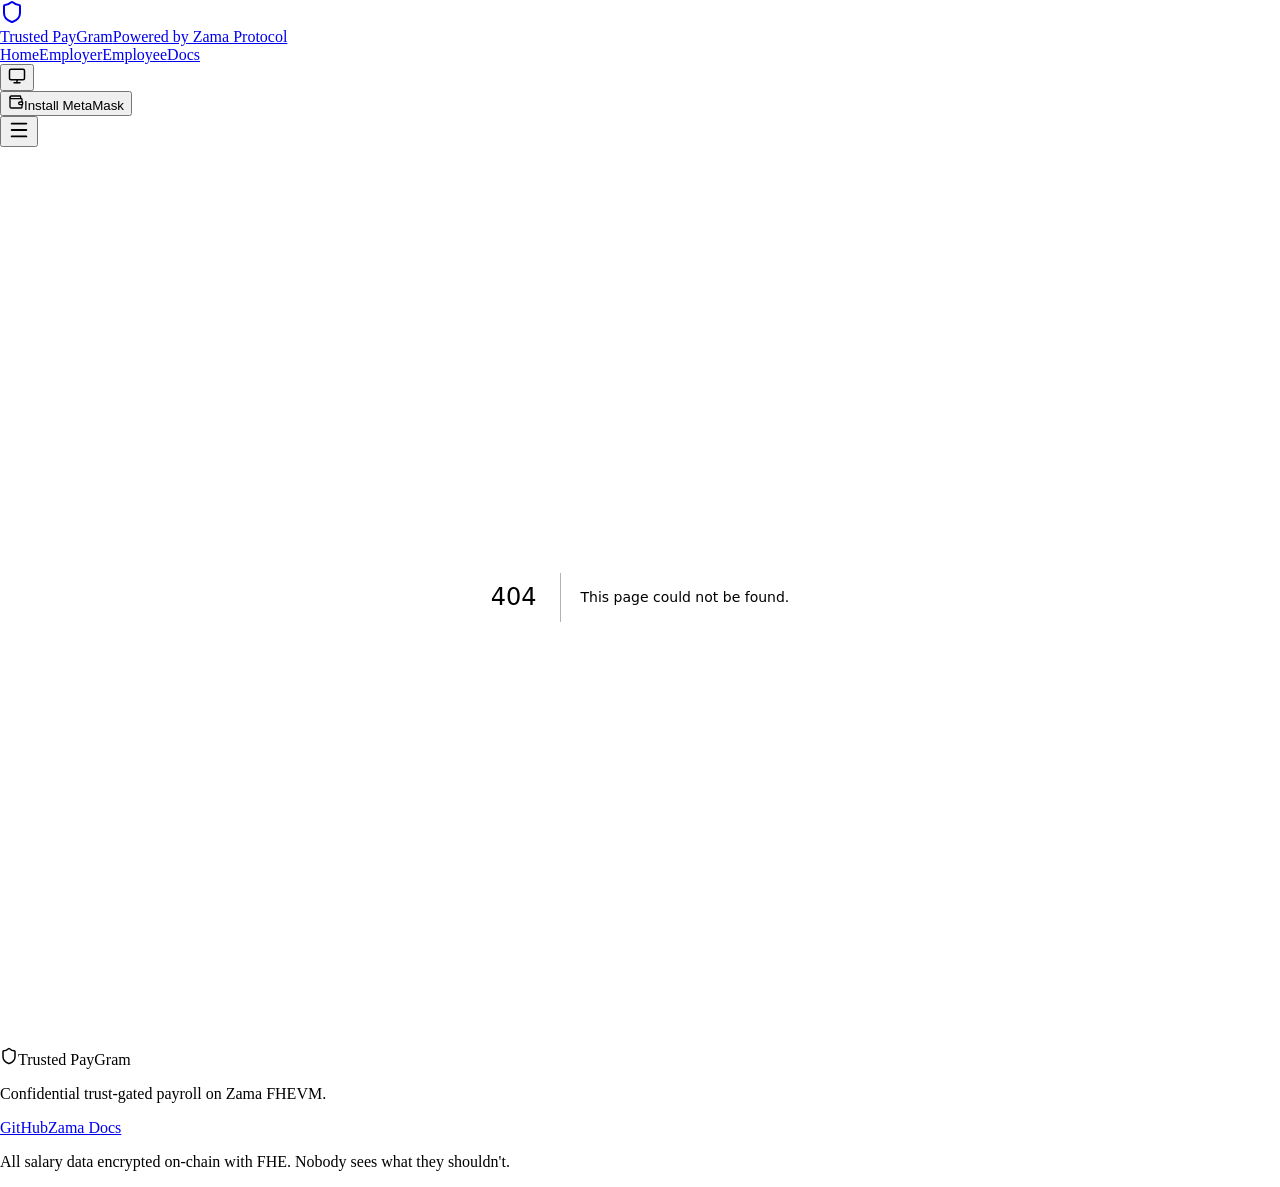
==== commit 1ff7ba0e: "employee portal" ====
--- a/frontend/.next/server/app/_not-found.html
+++ b/frontend/.next/server/app/_not-found.html
@@ -1 +1 @@
-<!DOCTYPE html><html lang="en" class="__variable_923bf1 __variable_6d24ac"><head><meta charSet="utf-8"/><meta name="viewport" content="width=device-width, initial-scale=1"/><link rel="stylesheet" href="/_next/static/css/c19bb054f4fb2293.css" data-precedence="next"/><link rel="preload" as="script" fetchPriority="low" href="/_next/static/chunks/webpack-d7080059a84af820.js"/><script src="/_next/static/chunks/fd9d1056-b9b281d6c2728617.js" async=""></script><script src="/_next/static/chunks/117-48a2f1a945f634b1.js" async=""></script><script src="/_next/static/chunks/main-app-bf0496cb8c775556.js" async=""></script><script src="/_next/static/chunks/598-3f960936d96f4559.js" async=""></script><script src="/_next/static/chunks/543-262f74180fcce4cf.js" async=""></script><script src="/_next/static/chunks/684-46654d4e779cd19d.js" async=""></script><script src="/_next/static/chunks/app/layout-3247a0a3e8d6ed29.js" async=""></script><meta name="robots" content="noindex"/><title>404: This page could not be found.</title><meta name="theme-color" content="#FAFBFC"/><title>Trusted PayGram — Confidential Trust-Gated Payroll</title><meta name="description" content="Pay your team with encrypted stablecoins. Trust scores gate every payment flow. Built on Zama Protocol with ERC-7984."/><meta property="og:title" content="Trusted PayGram — Confidential Trust-Gated Payroll"/><meta property="og:description" content="Pay your team with encrypted stablecoins. Trust scores gate every payment flow. Built on Zama Protocol with ERC-7984."/><meta property="og:url" content="https://trusted-paygram.vercel.app"/><meta property="og:site_name" content="Trusted PayGram"/><meta property="og:image" content="http://localhost:3000/og-image.png"/><meta property="og:image:width" content="1200"/><meta property="og:image:height" content="630"/><meta property="og:image:alt" content="Trusted PayGram — Confidential Trust-Gated Payroll on Zama FHEVM"/><meta property="og:type" content="website"/><meta name="twitter:card" content="summary_large_image"/><meta name="twitter:title" content="Trusted PayGram — Confidential Trust-Gated Payroll"/><meta name="twitter:description" content="Pay your team with encrypted stablecoins. Trust scores gate every payment flow. Built on Zama Protocol with ERC-7984."/><meta name="twitter:image" content="http://localhost:3000/og-image.png"/><link rel="icon" href="/favicon.svg" type="image/svg+xml"/><link rel="icon" href="/favicon.ico" sizes="32x32"/><link rel="apple-touch-icon" href="/apple-touch-icon.png"/><script>(function(){try{var t=localStorage.getItem("theme");var d=t==="dark"||(t!=="light"&&window.matchMedia("(prefers-color-scheme:dark)").matches);if(d)document.documentElement.classList.add("dark")}catch(e){}})();</script><script src="/_next/static/chunks/polyfills-42372ed130431b0a.js" noModule=""></script></head><body class="__className_923bf1"><div class="flex flex-col min-h-screen"><nav class="nav-bar sticky top-0 z-50"><div class="max-w-7xl mx-auto px-4 sm:px-6 lg:px-8"><div class="flex items-center justify-between h-16"><a class="flex items-center gap-2.5 shrink-0 group" href="/"><svg xmlns="http://www.w3.org/2000/svg" width="24" height="24" viewBox="0 0 24 24" fill="none" stroke="currentColor" stroke-width="2" stroke-linecap="round" stroke-linejoin="round" class="lucide lucide-shield text-primary transition-colors group-hover:text-primary-hover" aria-hidden="true"><path d="M20 13c0 5-3.5 7.5-7.66 8.95a1 1 0 0 1-.67-.01C7.5 20.5 4 18 4 13V6a1 1 0 0 1 1-1c2 0 4.5-1.2 6.24-2.72a1.17 1.17 0 0 1 1.52 0C14.51 3.81 17 5 19 5a1 1 0 0 1 1 1z"></path></svg><div class="flex flex-col"><span class="text-base font-heading font-bold text-gray-900 dark:text-slate-100 leading-tight">Trusted PayGram</span><span class="text-[9px] text-gray-400 dark:text-slate-500 leading-tight tracking-wider uppercase">Powered by Zama Protocol</span></div></a><div class="hidden md:flex items-center gap-1"><a class="relative px-4 py-2 text-sm font-medium rounded-lg transition-all duration-200 text-gray-500 hover:text-gray-700 dark:text-slate-400 dark:hover:text-slate-200" href="/">Home</a><a class="relative px-4 py-2 text-sm font-medium rounded-lg transition-all duration-200 text-gray-500 hover:text-gray-700 dark:text-slate-400 dark:hover:text-slate-200" href="/employer">Employer</a><a class="relative px-4 py-2 text-sm font-medium rounded-lg transition-all duration-200 text-gray-500 hover:text-gray-700 dark:text-slate-400 dark:hover:text-slate-200" href="/employee">Employee</a><a class="relative px-4 py-2 text-sm font-medium rounded-lg transition-all duration-200 text-gray-500 hover:text-gray-700 dark:text-slate-400 dark:hover:text-slate-200" href="/docs">Docs</a></div><div class="flex items-center gap-3"><button type="button" class="p-2 rounded-lg transition-colors text-gray-400 hover:text-gray-700 hover:bg-gray-100 dark:text-slate-400 dark:hover:text-slate-200 dark:hover:bg-slate-700" title="Theme: system" aria-label="Switch theme (current: system)"><svg xmlns="http://www.w3.org/2000/svg" width="18" height="18" viewBox="0 0 24 24" fill="none" stroke="currentColor" stroke-width="2" stroke-linecap="round" stroke-linejoin="round" class="lucide lucide-monitor" aria-hidden="true"><rect width="20" height="14" x="2" y="3" rx="2"></rect><line x1="8" x2="16" y1="21" y2="21"></line><line x1="12" x2="12" y1="17" y2="21"></line></svg></button><div class="hidden md:block"><button type="button" class="inline-flex items-center gap-2 px-4 py-2 rounded-lg text-sm font-semibold bg-primary text-white hover:bg-primary-hover active:scale-[0.98] transition-all duration-200"><svg xmlns="http://www.w3.org/2000/svg" width="16" height="16" viewBox="0 0 24 24" fill="none" stroke="currentColor" stroke-width="2" stroke-linecap="round" stroke-linejoin="round" class="lucide lucide-wallet" aria-hidden="true"><path d="M19 7V4a1 1 0 0 0-1-1H5a2 2 0 0 0 0 4h15a1 1 0 0 1 1 1v4h-3a2 2 0 0 0 0 4h3a1 1 0 0 0 1-1v-2a1 1 0 0 0-1-1"></path><path d="M3 5v14a2 2 0 0 0 2 2h15a1 1 0 0 0 1-1v-4"></path></svg>Install MetaMask</button></div><button type="button" class="md:hidden p-2 rounded-lg text-gray-400 hover:text-gray-600 hover:bg-gray-100 dark:text-slate-400 dark:hover:text-slate-200 dark:hover:bg-slate-700 transition-colors" aria-label="Toggle menu"><svg xmlns="http://www.w3.org/2000/svg" width="22" height="22" viewBox="0 0 24 24" fill="none" stroke="currentColor" stroke-width="2" stroke-linecap="round" stroke-linejoin="round" class="lucide lucide-menu" aria-hidden="true"><path d="M4 5h16"></path><path d="M4 12h16"></path><path d="M4 19h16"></path></svg></button></div></div></div></nav><main class="flex-1"><div style="font-family:system-ui,&quot;Segoe UI&quot;,Roboto,Helvetica,Arial,sans-serif,&quot;Apple Color Emoji&quot;,&quot;Segoe UI Emoji&quot;;height:100vh;text-align:center;display:flex;flex-direction:column;align-items:center;justify-content:center"><div><style>body{color:#000;background:#fff;margin:0}.next-error-h1{border-right:1px solid rgba(0,0,0,.3)}@media (prefers-color-scheme:dark){body{color:#fff;background:#000}.next-error-h1{border-right:1px solid rgba(255,255,255,.3)}}</style><h1 class="next-error-h1" style="display:inline-block;margin:0 20px 0 0;padding:0 23px 0 0;font-size:24px;font-weight:500;vertical-align:top;line-height:49px">404</h1><div style="display:inline-block"><h2 style="font-size:14px;font-weight:400;line-height:49px;margin:0">This page could not be found.</h2></div></div></div></main><footer class="bg-gray-900"><div class="h-px bg-gray-800"></div><div class="max-w-7xl mx-auto px-4 sm:px-6 lg:px-8 py-10"><div class="flex flex-col md:flex-row items-start md:items-center justify-between gap-6"><div class="space-y-2"><div class="flex items-center gap-2"><svg xmlns="http://www.w3.org/2000/svg" width="18" height="18" viewBox="0 0 24 24" fill="none" stroke="currentColor" stroke-width="2" stroke-linecap="round" stroke-linejoin="round" class="lucide lucide-shield text-blue-400" aria-hidden="true"><path d="M20 13c0 5-3.5 7.5-7.66 8.95a1 1 0 0 1-.67-.01C7.5 20.5 4 18 4 13V6a1 1 0 0 1 1-1c2 0 4.5-1.2 6.24-2.72a1.17 1.17 0 0 1 1.52 0C14.51 3.81 17 5 19 5a1 1 0 0 1 1 1z"></path></svg><span class="font-heading font-bold text-white">Trusted PayGram</span></div><p class="text-xs text-gray-400 leading-relaxed max-w-xs">Confidential payroll powered by Zama Protocol. Encrypted salaries, trust-gated payment flows.</p></div><div class="flex items-center gap-6"><a href="https://github.com" target="_blank" rel="noopener noreferrer" class="text-sm text-gray-400 hover:text-white transition-colors">GitHub</a><a href="https://docs.zama.ai/fhevm" target="_blank" rel="noopener noreferrer" class="text-sm text-gray-400 hover:text-white transition-colors">Zama Docs</a><a href="https://eips.ethereum.org/EIPS/eip-7984" target="_blank" rel="noopener noreferrer" class="text-sm text-gray-400 hover:text-white transition-colors">ERC-7984</a></div></div><div class="mt-8 pt-6 border-t border-gray-800"><p class="text-center text-[11px] text-gray-500">All salary data encrypted on-chain with FHE. Nobody sees what they shouldn&#x27;t.</p></div></div></footer></div><script src="/_next/static/chunks/webpack-d7080059a84af820.js" async=""></script><script>(self.__next_f=self.__next_f||[]).push([0]);self.__next_f.push([2,null])</script><script>self.__next_f.push([1,"1:HL[\"/_next/static/css/c19bb054f4fb2293.css\",\"style\"]\n"])</script><script>self.__next_f.push([1,"2:I[2846,[],\"\"]\n4:I[4707,[],\"\"]\n5:I[6423,[],\"\"]\n6:I[5070,[\"598\",\"static/chunks/598-3f960936d96f4559.js\",\"543\",\"static/chunks/543-262f74180fcce4cf.js\",\"684\",\"static/chunks/684-46654d4e779cd19d.js\",\"185\",\"static/chunks/app/layout-3247a0a3e8d6ed29.js\"],\"ThemeProvider\"]\n7:I[3478,[\"598\",\"static/chunks/598-3f960936d96f4559.js\",\"543\",\"static/chunks/543-262f74180fcce4cf.js\",\"684\",\"static/chunks/684-46654d4e779cd19d.js\",\"185\",\"static/chunks/app/layout-3247a0a3e8d6ed29.js\"],\"Web3Provider\"]\n8:I[4703,[\"598\",\"static/chunks/598-3f960936d96f4559.js\",\"543\",\"static/chunks/543-262f74180fcce4cf.js\",\"684\",\"static/chunks/684-46654d4e779cd19d.js\",\"185\",\"static/chunks/app/layout-3247a0a3e8d6ed29.js\"],\"default\"]\ne:I[1060,[],\"\"]\n9:{\"fontFamily\":\"system-ui,\\\"Segoe UI\\\",Roboto,Helvetica,Arial,sans-serif,\\\"Apple Color Emoji\\\",\\\"Segoe UI Emoji\\\"\",\"height\":\"100vh\",\"textAlign\":\"center\",\"display\":\"flex\",\"flexDirection\":\"column\",\"alignItems\":\"center\",\"justifyContent\":\"center\"}\na:{\"display\":\"inline-block\",\"margin\":\"0 20px 0 0\",\"padding\":\"0 23px 0 0\",\"fontSize\":24,\"fontWeight\":500,\"verticalAlign\":\"top\",\"lineHeight\":\"49px\"}\nb:{\"display\":\"inline-block\"}\nc:{\"fontSize\":14,\"fontWeight\":400,\"lineHeight\":\"49px\",\"margin\":0}\nf:[]\n"])</script><script>self.__next_f.push([1,"0:[\"$\",\"$L2\",null,{\"buildId\":\"xry6cccX56p8flZjgX-s1\",\"assetPrefix\":\"\",\"urlParts\":[\"\",\"_not-found\"],\"initialTree\":[\"\",{\"children\":[\"/_not-found\",{\"children\":[\"__PAGE__\",{}]}]},\"$undefined\",\"$undefined\",true],\"initialSeedData\":[\"\",{\"children\":[\"/_not-found\",{\"children\":[\"__PAGE__\",{},[[\"$L3\",[[\"$\",\"title\",null,{\"children\":\"404: This page could not be found.\"}],[\"$\",\"div\",null,{\"style\":{\"fontFamily\":\"system-ui,\\\"Segoe UI\\\",Roboto,Helvetica,Arial,sans-serif,\\\"Apple Color Emoji\\\",\\\"Segoe UI Emoji\\\"\",\"height\":\"100vh\",\"textAlign\":\"center\",\"display\":\"flex\",\"flexDirection\":\"column\",\"alignItems\":\"center\",\"justifyContent\":\"center\"},\"children\":[\"$\",\"div\",null,{\"children\":[[\"$\",\"style\",null,{\"dangerouslySetInnerHTML\":{\"__html\":\"body{color:#000;background:#fff;margin:0}.next-error-h1{border-right:1px solid rgba(0,0,0,.3)}@media (prefers-color-scheme:dark){body{color:#fff;background:#000}.next-error-h1{border-right:1px solid rgba(255,255,255,.3)}}\"}}],[\"$\",\"h1\",null,{\"className\":\"next-error-h1\",\"style\":{\"display\":\"inline-block\",\"margin\":\"0 20px 0 0\",\"padding\":\"0 23px 0 0\",\"fontSize\":24,\"fontWeight\":500,\"verticalAlign\":\"top\",\"lineHeight\":\"49px\"},\"children\":\"404\"}],[\"$\",\"div\",null,{\"style\":{\"display\":\"inline-block\"},\"children\":[\"$\",\"h2\",null,{\"style\":{\"fontSize\":14,\"fontWeight\":400,\"lineHeight\":\"49px\",\"margin\":0},\"children\":\"This page could not be found.\"}]}]]}]}]],null],null],null]},[null,[\"$\",\"$L4\",null,{\"parallelRouterKey\":\"children\",\"segmentPath\":[\"children\",\"/_not-found\",\"children\"],\"error\":\"$undefined\",\"errorStyles\":\"$undefined\",\"errorScripts\":\"$undefined\",\"template\":[\"$\",\"$L5\",null,{}],\"templateStyles\":\"$undefined\",\"templateScripts\":\"$undefined\",\"notFound\":\"$undefined\",\"notFoundStyles\":\"$undefined\"}]],null]},[[[[\"$\",\"link\",\"0\",{\"rel\":\"stylesheet\",\"href\":\"/_next/static/css/c19bb054f4fb2293.css\",\"precedence\":\"next\",\"crossOrigin\":\"$undefined\"}]],[\"$\",\"html\",null,{\"lang\":\"en\",\"className\":\"__variable_923bf1 __variable_6d24ac\",\"suppressHydrationWarning\":true,\"children\":[[\"$\",\"head\",null,{\"children\":[\"$\",\"script\",null,{\"dangerouslySetInnerHTML\":{\"__html\":\"(function(){try{var t=localStorage.getItem(\\\"theme\\\");var d=t===\\\"dark\\\"||(t!==\\\"light\\\"\u0026\u0026window.matchMedia(\\\"(prefers-color-scheme:dark)\\\").matches);if(d)document.documentElement.classList.add(\\\"dark\\\")}catch(e){}})();\"}}]}],[\"$\",\"body\",null,{\"className\":\"__className_923bf1\",\"children\":[\"$\",\"$L6\",null,{\"children\":[\"$\",\"$L7\",null,{\"children\":[\"$\",\"div\",null,{\"className\":\"flex flex-col min-h-screen\",\"children\":[[\"$\",\"$L8\",null,{}],[\"$\",\"main\",null,{\"className\":\"flex-1\",\"children\":[\"$\",\"$L4\",null,{\"parallelRouterKey\":\"children\",\"segmentPath\":[\"children\"],\"error\":\"$undefined\",\"errorStyles\":\"$undefined\",\"errorScripts\":\"$undefined\",\"template\":[\"$\",\"$L5\",null,{}],\"templateStyles\":\"$undefined\",\"templateScripts\":\"$undefined\",\"notFound\":[[\"$\",\"title\",null,{\"children\":\"404: This page could not be found.\"}],[\"$\",\"div\",null,{\"style\":\"$9\",\"children\":[\"$\",\"div\",null,{\"children\":[[\"$\",\"style\",null,{\"dangerouslySetInnerHTML\":{\"__html\":\"body{color:#000;background:#fff;margin:0}.next-error-h1{border-right:1px solid rgba(0,0,0,.3)}@media (prefers-color-scheme:dark){body{color:#fff;background:#000}.next-error-h1{border-right:1px solid rgba(255,255,255,.3)}}\"}}],[\"$\",\"h1\",null,{\"className\":\"next-error-h1\",\"style\":\"$a\",\"children\":\"404\"}],[\"$\",\"div\",null,{\"style\":\"$b\",\"children\":[\"$\",\"h2\",null,{\"style\":\"$c\",\"children\":\"This page could not be found.\"}]}]]}]}]],\"notFoundStyles\":[]}]}],[\"$\",\"footer\",null,{\"className\":\"bg-gray-900\",\"children\":[[\"$\",\"div\",null,{\"className\":\"h-px bg-gray-800\"}],[\"$\",\"div\",null,{\"className\":\"max-w-7xl mx-auto px-4 sm:px-6 lg:px-8 py-10\",\"children\":[[\"$\",\"div\",null,{\"className\":\"flex flex-col md:flex-row items-start md:items-center justify-between gap-6\",\"children\":[[\"$\",\"div\",null,{\"className\":\"space-y-2\",\"children\":[[\"$\",\"div\",null,{\"className\":\"flex items-center gap-2\",\"children\":[[\"$\",\"svg\",null,{\"xmlns\":\"http://www.w3.org/2000/svg\",\"width\":18,\"height\":18,\"viewBox\":\"0 0 24 24\",\"fill\":\"none\",\"stroke\":\"currentColor\",\"strokeWidth\":2,\"strokeLinecap\":\"round\",\"strokeLinejoin\":\"round\",\"className\":\"lucide lucide-shield text-blue-400\",\"aria-hidden\":\"true\",\"children\":[[\"$\",\"path\",\"oel41y\",{\"d\":\"M20 13c0 5-3.5 7.5-7.66 8.95a1 1 0 0 1-.67-.01C7.5 20.5 4 18 4 13V6a1 1 0 0 1 1-1c2 0 4.5-1.2 6.24-2.72a1.17 1.17 0 0 1 1.52 0C14.51 3.81 17 5 19 5a1 1 0 0 1 1 1z\"}],\"$undefined\"]}],[\"$\",\"span\",null,{\"className\":\"font-heading font-bold text-white\",\"children\":\"Trusted PayGram\"}]]}],[\"$\",\"p\",null,{\"className\":\"text-xs text-gray-400 leading-relaxed max-w-xs\",\"children\":\"Confidential payroll powered by Zama Protocol. Encrypted salaries, trust-gated payment flows.\"}]]}],[\"$\",\"div\",null,{\"className\":\"flex items-center gap-6\",\"children\":[[\"$\",\"a\",null,{\"href\":\"https://github.com\",\"target\":\"_blank\",\"rel\":\"noopener noreferrer\",\"className\":\"text-sm text-gray-400 hover:text-white transition-colors\",\"children\":\"GitHub\"}],[\"$\",\"a\",null,{\"href\":\"https://docs.zama.ai/fhevm\",\"target\":\"_blank\",\"rel\":\"noopener noreferrer\",\"className\":\"text-sm text-gray-400 hover:text-white transition-colors\",\"children\":\"Zama Docs\"}],[\"$\",\"a\",null,{\"href\":\"https://eips.ethereum.org/EIPS/eip-7984\",\"target\":\"_blank\",\"rel\":\"noopener noreferrer\",\"className\":\"text-sm text-gray-400 hover:text-white transition-colors\",\"children\":\"ERC-7984\"}]]}]]}],[\"$\",\"div\",null,{\"className\":\"mt-8 pt-6 border-t border-gray-800\",\"children\":[\"$\",\"p\",null,{\"className\":\"text-center text-[11px] text-gray-500\",\"children\":\"All salary data encrypted on-chain with FHE. Nobody sees what they shouldn't.\"}]}]]}]]}]]}]}]}]}]]}]],null],null],\"couldBeIntercepted\":false,\"initialHead\":[[\"$\",\"meta\",null,{\"name\":\"robots\",\"content\":\"noindex\"}],\"$Ld\"],\"globalErrorComponent\":\"$e\",\"missingSlots\":\"$Wf\"}]\n"])</script><script>self.__next_f.push([1,"d:[[\"$\",\"meta\",\"0\",{\"name\":\"viewport\",\"content\":\"width=device-width, initial-scale=1\"}],[\"$\",\"meta\",\"1\",{\"name\":\"theme-color\",\"content\":\"#FAFBFC\"}],[\"$\",\"meta\",\"2\",{\"charSet\":\"utf-8\"}],[\"$\",\"title\",\"3\",{\"children\":\"Trusted PayGram — Confidential Trust-Gated Payroll\"}],[\"$\",\"meta\",\"4\",{\"name\":\"description\",\"content\":\"Pay your team with encrypted stablecoins. Trust scores gate every payment flow. Built on Zama Protocol with ERC-7984.\"}],[\"$\",\"meta\",\"5\",{\"property\":\"og:title\",\"content\":\"Trusted PayGram — Confidential Trust-Gated Payroll\"}],[\"$\",\"meta\",\"6\",{\"property\":\"og:description\",\"content\":\"Pay your team with encrypted stablecoins. Trust scores gate every payment flow. Built on Zama Protocol with ERC-7984.\"}],[\"$\",\"meta\",\"7\",{\"property\":\"og:url\",\"content\":\"https://trusted-paygram.vercel.app\"}],[\"$\",\"meta\",\"8\",{\"property\":\"og:site_name\",\"content\":\"Trusted PayGram\"}],[\"$\",\"meta\",\"9\",{\"property\":\"og:image\",\"content\":\"http://localhost:3000/og-image.png\"}],[\"$\",\"meta\",\"10\",{\"property\":\"og:image:width\",\"content\":\"1200\"}],[\"$\",\"meta\",\"11\",{\"property\":\"og:image:height\",\"content\":\"630\"}],[\"$\",\"meta\",\"12\",{\"property\":\"og:image:alt\",\"content\":\"Trusted PayGram — Confidential Trust-Gated Payroll on Zama FHEVM\"}],[\"$\",\"meta\",\"13\",{\"property\":\"og:type\",\"content\":\"website\"}],[\"$\",\"meta\",\"14\",{\"name\":\"twitter:card\",\"content\":\"summary_large_image\"}],[\"$\",\"meta\",\"15\",{\"name\":\"twitter:title\",\"content\":\"Trusted PayGram — Confidential Trust-Gated Payroll\"}],[\"$\",\"meta\",\"16\",{\"name\":\"twitter:description\",\"content\":\"Pay your team with encrypted stablecoins. Trust scores gate every payment flow. Built on Zama Protocol with ERC-7984.\"}],[\"$\",\"meta\",\"17\",{\"name\":\"twitter:image\",\"content\":\"http://localhost:3000/og-image.png\"}],[\"$\",\"link\",\"18\",{\"rel\":\"icon\",\"href\":\"/favicon.svg\",\"type\":\"image/svg+xml\"}],[\"$\",\"link\",\"19\",{\"rel\":\"icon\",\"href\":\"/favicon.ico\",\"sizes\":\"32x32\"}],[\"$\",\"link\",\"20\",{\"rel\":\"apple-touch-icon\",\"href\":\"/apple-touch-icon.png\"}]]\n3:null\n"])</script></body></html>+<!DOCTYPE html><html lang="en" class="__variable_923bf1 __variable_6d24ac"><head><meta charSet="utf-8"/><meta name="viewport" content="width=device-width, initial-scale=1"/><link rel="stylesheet" href="/_next/static/css/2d37d239f7041850.css" data-precedence="next"/><link rel="preload" as="script" fetchPriority="low" href="/_next/static/chunks/webpack-d7080059a84af820.js"/><script src="/_next/static/chunks/fd9d1056-b9b281d6c2728617.js" async=""></script><script src="/_next/static/chunks/117-48a2f1a945f634b1.js" async=""></script><script src="/_next/static/chunks/main-app-bf0496cb8c775556.js" async=""></script><script src="/_next/static/chunks/598-3f960936d96f4559.js" async=""></script><script src="/_next/static/chunks/543-262f74180fcce4cf.js" async=""></script><script src="/_next/static/chunks/684-0c8042d218ec8f9e.js" async=""></script><script src="/_next/static/chunks/app/layout-3247a0a3e8d6ed29.js" async=""></script><meta name="robots" content="noindex"/><title>404: This page could not be found.</title><meta name="theme-color" content="#FAFBFC"/><title>Trusted PayGram — Confidential Trust-Gated Payroll</title><meta name="description" content="Pay your team with encrypted stablecoins. Trust scores gate every payment flow. Built on Zama Protocol with ERC-7984."/><meta property="og:title" content="Trusted PayGram — Confidential Trust-Gated Payroll"/><meta property="og:description" content="Pay your team with encrypted stablecoins. Trust scores gate every payment flow. Built on Zama Protocol with ERC-7984."/><meta property="og:url" content="https://trusted-paygram.vercel.app"/><meta property="og:site_name" content="Trusted PayGram"/><meta property="og:image" content="http://localhost:3000/og-image.png"/><meta property="og:image:width" content="1200"/><meta property="og:image:height" content="630"/><meta property="og:image:alt" content="Trusted PayGram — Confidential Trust-Gated Payroll on Zama FHEVM"/><meta property="og:type" content="website"/><meta name="twitter:card" content="summary_large_image"/><meta name="twitter:title" content="Trusted PayGram — Confidential Trust-Gated Payroll"/><meta name="twitter:description" content="Pay your team with encrypted stablecoins. Trust scores gate every payment flow. Built on Zama Protocol with ERC-7984."/><meta name="twitter:image" content="http://localhost:3000/og-image.png"/><link rel="icon" href="/favicon.svg" type="image/svg+xml"/><link rel="icon" href="/favicon.ico" sizes="32x32"/><link rel="apple-touch-icon" href="/apple-touch-icon.png"/><script>(function(){try{var t=localStorage.getItem("theme");var d=t==="dark"||(t!=="light"&&window.matchMedia("(prefers-color-scheme:dark)").matches);if(d)document.documentElement.classList.add("dark")}catch(e){}})();</script><script src="/_next/static/chunks/polyfills-42372ed130431b0a.js" noModule=""></script></head><body class="__className_923bf1"><div class="flex flex-col min-h-screen"><nav class="nav-bar sticky top-0 z-50"><div class="max-w-7xl mx-auto px-4 sm:px-6 lg:px-8"><div class="flex items-center justify-between h-16"><a class="flex items-center gap-2.5 shrink-0 group" href="/"><svg xmlns="http://www.w3.org/2000/svg" width="24" height="24" viewBox="0 0 24 24" fill="none" stroke="currentColor" stroke-width="2" stroke-linecap="round" stroke-linejoin="round" class="lucide lucide-shield text-primary transition-colors group-hover:text-primary-hover" aria-hidden="true"><path d="M20 13c0 5-3.5 7.5-7.66 8.95a1 1 0 0 1-.67-.01C7.5 20.5 4 18 4 13V6a1 1 0 0 1 1-1c2 0 4.5-1.2 6.24-2.72a1.17 1.17 0 0 1 1.52 0C14.51 3.81 17 5 19 5a1 1 0 0 1 1 1z"></path></svg><div class="flex flex-col"><span class="text-base font-heading font-bold text-gray-900 dark:text-slate-100 leading-tight">Trusted PayGram</span><span class="text-[9px] text-gray-400 dark:text-slate-500 leading-tight tracking-wider uppercase">Powered by Zama Protocol</span></div></a><div class="hidden md:flex items-center gap-1"><a class="relative px-4 py-2 text-sm font-medium rounded-lg transition-all duration-200 text-gray-500 hover:text-gray-700 dark:text-slate-400 dark:hover:text-slate-200" href="/">Home</a><a class="relative px-4 py-2 text-sm font-medium rounded-lg transition-all duration-200 text-gray-500 hover:text-gray-700 dark:text-slate-400 dark:hover:text-slate-200" href="/employer">Employer</a><a class="relative px-4 py-2 text-sm font-medium rounded-lg transition-all duration-200 text-gray-500 hover:text-gray-700 dark:text-slate-400 dark:hover:text-slate-200" href="/employee">Employee</a><a class="relative px-4 py-2 text-sm font-medium rounded-lg transition-all duration-200 text-gray-500 hover:text-gray-700 dark:text-slate-400 dark:hover:text-slate-200" href="/docs">Docs</a></div><div class="flex items-center gap-3"><button type="button" class="p-2 rounded-lg transition-colors text-gray-400 hover:text-gray-700 hover:bg-gray-100 dark:text-slate-400 dark:hover:text-slate-200 dark:hover:bg-slate-700" title="Theme: system" aria-label="Switch theme (current: system)"><svg xmlns="http://www.w3.org/2000/svg" width="18" height="18" viewBox="0 0 24 24" fill="none" stroke="currentColor" stroke-width="2" stroke-linecap="round" stroke-linejoin="round" class="lucide lucide-monitor" aria-hidden="true"><rect width="20" height="14" x="2" y="3" rx="2"></rect><line x1="8" x2="16" y1="21" y2="21"></line><line x1="12" x2="12" y1="17" y2="21"></line></svg></button><div class="hidden md:block"><button type="button" class="inline-flex items-center gap-2 px-4 py-2 rounded-lg text-sm font-semibold bg-primary text-white hover:bg-primary-hover active:scale-[0.98] transition-all duration-200"><svg xmlns="http://www.w3.org/2000/svg" width="16" height="16" viewBox="0 0 24 24" fill="none" stroke="currentColor" stroke-width="2" stroke-linecap="round" stroke-linejoin="round" class="lucide lucide-wallet" aria-hidden="true"><path d="M19 7V4a1 1 0 0 0-1-1H5a2 2 0 0 0 0 4h15a1 1 0 0 1 1 1v4h-3a2 2 0 0 0 0 4h3a1 1 0 0 0 1-1v-2a1 1 0 0 0-1-1"></path><path d="M3 5v14a2 2 0 0 0 2 2h15a1 1 0 0 0 1-1v-4"></path></svg>Install MetaMask</button></div><button type="button" class="md:hidden p-2 rounded-lg text-gray-400 hover:text-gray-600 hover:bg-gray-100 dark:text-slate-400 dark:hover:text-slate-200 dark:hover:bg-slate-700 transition-colors" aria-label="Toggle menu"><svg xmlns="http://www.w3.org/2000/svg" width="22" height="22" viewBox="0 0 24 24" fill="none" stroke="currentColor" stroke-width="2" stroke-linecap="round" stroke-linejoin="round" class="lucide lucide-menu" aria-hidden="true"><path d="M4 5h16"></path><path d="M4 12h16"></path><path d="M4 19h16"></path></svg></button></div></div></div></nav><main class="flex-1"><div style="font-family:system-ui,&quot;Segoe UI&quot;,Roboto,Helvetica,Arial,sans-serif,&quot;Apple Color Emoji&quot;,&quot;Segoe UI Emoji&quot;;height:100vh;text-align:center;display:flex;flex-direction:column;align-items:center;justify-content:center"><div><style>body{color:#000;background:#fff;margin:0}.next-error-h1{border-right:1px solid rgba(0,0,0,.3)}@media (prefers-color-scheme:dark){body{color:#fff;background:#000}.next-error-h1{border-right:1px solid rgba(255,255,255,.3)}}</style><h1 class="next-error-h1" style="display:inline-block;margin:0 20px 0 0;padding:0 23px 0 0;font-size:24px;font-weight:500;vertical-align:top;line-height:49px">404</h1><div style="display:inline-block"><h2 style="font-size:14px;font-weight:400;line-height:49px;margin:0">This page could not be found.</h2></div></div></div></main><footer class="bg-gray-900"><div class="h-px bg-gray-800"></div><div class="max-w-7xl mx-auto px-4 sm:px-6 lg:px-8 py-10"><div class="flex flex-col md:flex-row items-start md:items-center justify-between gap-6"><div class="space-y-2"><div class="flex items-center gap-2"><svg xmlns="http://www.w3.org/2000/svg" width="18" height="18" viewBox="0 0 24 24" fill="none" stroke="currentColor" stroke-width="2" stroke-linecap="round" stroke-linejoin="round" class="lucide lucide-shield text-blue-400" aria-hidden="true"><path d="M20 13c0 5-3.5 7.5-7.66 8.95a1 1 0 0 1-.67-.01C7.5 20.5 4 18 4 13V6a1 1 0 0 1 1-1c2 0 4.5-1.2 6.24-2.72a1.17 1.17 0 0 1 1.52 0C14.51 3.81 17 5 19 5a1 1 0 0 1 1 1z"></path></svg><span class="font-heading font-bold text-white">Trusted PayGram</span></div><p class="text-xs text-gray-400 leading-relaxed max-w-xs">Confidential trust-gated payroll on Zama FHEVM.</p></div><div class="flex items-center gap-6"><a href="https://github.com/rudazy/Trusted-paygram" target="_blank" rel="noopener noreferrer" class="text-sm text-gray-400 hover:text-white transition-colors">GitHub</a><a href="https://docs.zama.ai/fhevm" target="_blank" rel="noopener noreferrer" class="text-sm text-gray-400 hover:text-white transition-colors">Zama Docs</a></div></div><div class="mt-8 pt-6 border-t border-gray-800"><p class="text-center text-[11px] text-gray-500">All salary data encrypted on-chain with FHE. Nobody sees what they shouldn&#x27;t.</p></div></div></footer></div><script src="/_next/static/chunks/webpack-d7080059a84af820.js" async=""></script><script>(self.__next_f=self.__next_f||[]).push([0]);self.__next_f.push([2,null])</script><script>self.__next_f.push([1,"1:HL[\"/_next/static/css/2d37d239f7041850.css\",\"style\"]\n"])</script><script>self.__next_f.push([1,"2:I[2846,[],\"\"]\n4:I[4707,[],\"\"]\n5:I[6423,[],\"\"]\n6:I[5070,[\"598\",\"static/chunks/598-3f960936d96f4559.js\",\"543\",\"static/chunks/543-262f74180fcce4cf.js\",\"684\",\"static/chunks/684-0c8042d218ec8f9e.js\",\"185\",\"static/chunks/app/layout-3247a0a3e8d6ed29.js\"],\"ThemeProvider\"]\n7:I[3478,[\"598\",\"static/chunks/598-3f960936d96f4559.js\",\"543\",\"static/chunks/543-262f74180fcce4cf.js\",\"684\",\"static/chunks/684-0c8042d218ec8f9e.js\",\"185\",\"static/chunks/app/layout-3247a0a3e8d6ed29.js\"],\"Web3Provider\"]\n8:I[4703,[\"598\",\"static/chunks/598-3f960936d96f4559.js\",\"543\",\"static/chunks/543-262f74180fcce4cf.js\",\"684\",\"static/chunks/684-0c8042d218ec8f9e.js\",\"185\",\"static/chunks/app/layout-3247a0a3e8d6ed29.js\"],\"default\"]\ne:I[1060,[],\"\"]\n9:{\"fontFamily\":\"system-ui,\\\"Segoe UI\\\",Roboto,Helvetica,Arial,sans-serif,\\\"Apple Color Emoji\\\",\\\"Segoe UI Emoji\\\"\",\"height\":\"100vh\",\"textAlign\":\"center\",\"display\":\"flex\",\"flexDirection\":\"column\",\"alignItems\":\"center\",\"justifyContent\":\"center\"}\na:{\"display\":\"inline-block\",\"margin\":\"0 20px 0 0\",\"padding\":\"0 23px 0 0\",\"fontSize\":24,\"fontWeight\":500,\"verticalAlign\":\"top\",\"lineHeight\":\"49px\"}\nb:{\"display\":\"inline-block\"}\nc:{\"fontSize\":14,\"fontWeight\":400,\"lineHeight\":\"49px\",\"margin\":0}\nf:[]\n"])</script><script>self.__next_f.push([1,"0:[\"$\",\"$L2\",null,{\"buildId\":\"AaRW5LWAI-JBaLobSAPKG\",\"assetPrefix\":\"\",\"urlParts\":[\"\",\"_not-found\"],\"initialTree\":[\"\",{\"children\":[\"/_not-found\",{\"children\":[\"__PAGE__\",{}]}]},\"$undefined\",\"$undefined\",true],\"initialSeedData\":[\"\",{\"children\":[\"/_not-found\",{\"children\":[\"__PAGE__\",{},[[\"$L3\",[[\"$\",\"title\",null,{\"children\":\"404: This page could not be found.\"}],[\"$\",\"div\",null,{\"style\":{\"fontFamily\":\"system-ui,\\\"Segoe UI\\\",Roboto,Helvetica,Arial,sans-serif,\\\"Apple Color Emoji\\\",\\\"Segoe UI Emoji\\\"\",\"height\":\"100vh\",\"textAlign\":\"center\",\"display\":\"flex\",\"flexDirection\":\"column\",\"alignItems\":\"center\",\"justifyContent\":\"center\"},\"children\":[\"$\",\"div\",null,{\"children\":[[\"$\",\"style\",null,{\"dangerouslySetInnerHTML\":{\"__html\":\"body{color:#000;background:#fff;margin:0}.next-error-h1{border-right:1px solid rgba(0,0,0,.3)}@media (prefers-color-scheme:dark){body{color:#fff;background:#000}.next-error-h1{border-right:1px solid rgba(255,255,255,.3)}}\"}}],[\"$\",\"h1\",null,{\"className\":\"next-error-h1\",\"style\":{\"display\":\"inline-block\",\"margin\":\"0 20px 0 0\",\"padding\":\"0 23px 0 0\",\"fontSize\":24,\"fontWeight\":500,\"verticalAlign\":\"top\",\"lineHeight\":\"49px\"},\"children\":\"404\"}],[\"$\",\"div\",null,{\"style\":{\"display\":\"inline-block\"},\"children\":[\"$\",\"h2\",null,{\"style\":{\"fontSize\":14,\"fontWeight\":400,\"lineHeight\":\"49px\",\"margin\":0},\"children\":\"This page could not be found.\"}]}]]}]}]],null],null],null]},[null,[\"$\",\"$L4\",null,{\"parallelRouterKey\":\"children\",\"segmentPath\":[\"children\",\"/_not-found\",\"children\"],\"error\":\"$undefined\",\"errorStyles\":\"$undefined\",\"errorScripts\":\"$undefined\",\"template\":[\"$\",\"$L5\",null,{}],\"templateStyles\":\"$undefined\",\"templateScripts\":\"$undefined\",\"notFound\":\"$undefined\",\"notFoundStyles\":\"$undefined\"}]],null]},[[[[\"$\",\"link\",\"0\",{\"rel\":\"stylesheet\",\"href\":\"/_next/static/css/2d37d239f7041850.css\",\"precedence\":\"next\",\"crossOrigin\":\"$undefined\"}]],[\"$\",\"html\",null,{\"lang\":\"en\",\"className\":\"__variable_923bf1 __variable_6d24ac\",\"suppressHydrationWarning\":true,\"children\":[[\"$\",\"head\",null,{\"children\":[\"$\",\"script\",null,{\"dangerouslySetInnerHTML\":{\"__html\":\"(function(){try{var t=localStorage.getItem(\\\"theme\\\");var d=t===\\\"dark\\\"||(t!==\\\"light\\\"\u0026\u0026window.matchMedia(\\\"(prefers-color-scheme:dark)\\\").matches);if(d)document.documentElement.classList.add(\\\"dark\\\")}catch(e){}})();\"}}]}],[\"$\",\"body\",null,{\"className\":\"__className_923bf1\",\"children\":[\"$\",\"$L6\",null,{\"children\":[\"$\",\"$L7\",null,{\"children\":[\"$\",\"div\",null,{\"className\":\"flex flex-col min-h-screen\",\"children\":[[\"$\",\"$L8\",null,{}],[\"$\",\"main\",null,{\"className\":\"flex-1\",\"children\":[\"$\",\"$L4\",null,{\"parallelRouterKey\":\"children\",\"segmentPath\":[\"children\"],\"error\":\"$undefined\",\"errorStyles\":\"$undefined\",\"errorScripts\":\"$undefined\",\"template\":[\"$\",\"$L5\",null,{}],\"templateStyles\":\"$undefined\",\"templateScripts\":\"$undefined\",\"notFound\":[[\"$\",\"title\",null,{\"children\":\"404: This page could not be found.\"}],[\"$\",\"div\",null,{\"style\":\"$9\",\"children\":[\"$\",\"div\",null,{\"children\":[[\"$\",\"style\",null,{\"dangerouslySetInnerHTML\":{\"__html\":\"body{color:#000;background:#fff;margin:0}.next-error-h1{border-right:1px solid rgba(0,0,0,.3)}@media (prefers-color-scheme:dark){body{color:#fff;background:#000}.next-error-h1{border-right:1px solid rgba(255,255,255,.3)}}\"}}],[\"$\",\"h1\",null,{\"className\":\"next-error-h1\",\"style\":\"$a\",\"children\":\"404\"}],[\"$\",\"div\",null,{\"style\":\"$b\",\"children\":[\"$\",\"h2\",null,{\"style\":\"$c\",\"children\":\"This page could not be found.\"}]}]]}]}]],\"notFoundStyles\":[]}]}],[\"$\",\"footer\",null,{\"className\":\"bg-gray-900\",\"children\":[[\"$\",\"div\",null,{\"className\":\"h-px bg-gray-800\"}],[\"$\",\"div\",null,{\"className\":\"max-w-7xl mx-auto px-4 sm:px-6 lg:px-8 py-10\",\"children\":[[\"$\",\"div\",null,{\"className\":\"flex flex-col md:flex-row items-start md:items-center justify-between gap-6\",\"children\":[[\"$\",\"div\",null,{\"className\":\"space-y-2\",\"children\":[[\"$\",\"div\",null,{\"className\":\"flex items-center gap-2\",\"children\":[[\"$\",\"svg\",null,{\"xmlns\":\"http://www.w3.org/2000/svg\",\"width\":18,\"height\":18,\"viewBox\":\"0 0 24 24\",\"fill\":\"none\",\"stroke\":\"currentColor\",\"strokeWidth\":2,\"strokeLinecap\":\"round\",\"strokeLinejoin\":\"round\",\"className\":\"lucide lucide-shield text-blue-400\",\"aria-hidden\":\"true\",\"children\":[[\"$\",\"path\",\"oel41y\",{\"d\":\"M20 13c0 5-3.5 7.5-7.66 8.95a1 1 0 0 1-.67-.01C7.5 20.5 4 18 4 13V6a1 1 0 0 1 1-1c2 0 4.5-1.2 6.24-2.72a1.17 1.17 0 0 1 1.52 0C14.51 3.81 17 5 19 5a1 1 0 0 1 1 1z\"}],\"$undefined\"]}],[\"$\",\"span\",null,{\"className\":\"font-heading font-bold text-white\",\"children\":\"Trusted PayGram\"}]]}],[\"$\",\"p\",null,{\"className\":\"text-xs text-gray-400 leading-relaxed max-w-xs\",\"children\":\"Confidential trust-gated payroll on Zama FHEVM.\"}]]}],[\"$\",\"div\",null,{\"className\":\"flex items-center gap-6\",\"children\":[[\"$\",\"a\",null,{\"href\":\"https://github.com/rudazy/Trusted-paygram\",\"target\":\"_blank\",\"rel\":\"noopener noreferrer\",\"className\":\"text-sm text-gray-400 hover:text-white transition-colors\",\"children\":\"GitHub\"}],[\"$\",\"a\",null,{\"href\":\"https://docs.zama.ai/fhevm\",\"target\":\"_blank\",\"rel\":\"noopener noreferrer\",\"className\":\"text-sm text-gray-400 hover:text-white transition-colors\",\"children\":\"Zama Docs\"}]]}]]}],[\"$\",\"div\",null,{\"className\":\"mt-8 pt-6 border-t border-gray-800\",\"children\":[\"$\",\"p\",null,{\"className\":\"text-center text-[11px] text-gray-500\",\"children\":\"All salary data encrypted on-chain with FHE. Nobody sees what they shouldn't.\"}]}]]}]]}]]}]}]}]}]]}]],null],null],\"couldBeIntercepted\":false,\"initialHead\":[[\"$\",\"meta\",null,{\"name\":\"robots\",\"content\":\"noindex\"}],\"$Ld\"],\"globalErrorComponent\":\"$e\",\"missingSlots\":\"$Wf\"}]\n"])</script><script>self.__next_f.push([1,"d:[[\"$\",\"meta\",\"0\",{\"name\":\"viewport\",\"content\":\"width=device-width, initial-scale=1\"}],[\"$\",\"meta\",\"1\",{\"name\":\"theme-color\",\"content\":\"#FAFBFC\"}],[\"$\",\"meta\",\"2\",{\"charSet\":\"utf-8\"}],[\"$\",\"title\",\"3\",{\"children\":\"Trusted PayGram — Confidential Trust-Gated Payroll\"}],[\"$\",\"meta\",\"4\",{\"name\":\"description\",\"content\":\"Pay your team with encrypted stablecoins. Trust scores gate every payment flow. Built on Zama Protocol with ERC-7984.\"}],[\"$\",\"meta\",\"5\",{\"property\":\"og:title\",\"content\":\"Trusted PayGram — Confidential Trust-Gated Payroll\"}],[\"$\",\"meta\",\"6\",{\"property\":\"og:description\",\"content\":\"Pay your team with encrypted stablecoins. Trust scores gate every payment flow. Built on Zama Protocol with ERC-7984.\"}],[\"$\",\"meta\",\"7\",{\"property\":\"og:url\",\"content\":\"https://trusted-paygram.vercel.app\"}],[\"$\",\"meta\",\"8\",{\"property\":\"og:site_name\",\"content\":\"Trusted PayGram\"}],[\"$\",\"meta\",\"9\",{\"property\":\"og:image\",\"content\":\"http://localhost:3000/og-image.png\"}],[\"$\",\"meta\",\"10\",{\"property\":\"og:image:width\",\"content\":\"1200\"}],[\"$\",\"meta\",\"11\",{\"property\":\"og:image:height\",\"content\":\"630\"}],[\"$\",\"meta\",\"12\",{\"property\":\"og:image:alt\",\"content\":\"Trusted PayGram — Confidential Trust-Gated Payroll on Zama FHEVM\"}],[\"$\",\"meta\",\"13\",{\"property\":\"og:type\",\"content\":\"website\"}],[\"$\",\"meta\",\"14\",{\"name\":\"twitter:card\",\"content\":\"summary_large_image\"}],[\"$\",\"meta\",\"15\",{\"name\":\"twitter:title\",\"content\":\"Trusted PayGram — Confidential Trust-Gated Payroll\"}],[\"$\",\"meta\",\"16\",{\"name\":\"twitter:description\",\"content\":\"Pay your team with encrypted stablecoins. Trust scores gate every payment flow. Built on Zama Protocol with ERC-7984.\"}],[\"$\",\"meta\",\"17\",{\"name\":\"twitter:image\",\"content\":\"http://localhost:3000/og-image.png\"}],[\"$\",\"link\",\"18\",{\"rel\":\"icon\",\"href\":\"/favicon.svg\",\"type\":\"image/svg+xml\"}],[\"$\",\"link\",\"19\",{\"rel\":\"icon\",\"href\":\"/favicon.ico\",\"sizes\":\"32x32\"}],[\"$\",\"link\",\"20\",{\"rel\":\"apple-touch-icon\",\"href\":\"/apple-touch-icon.png\"}]]\n3:null\n"])</script></body></html>
